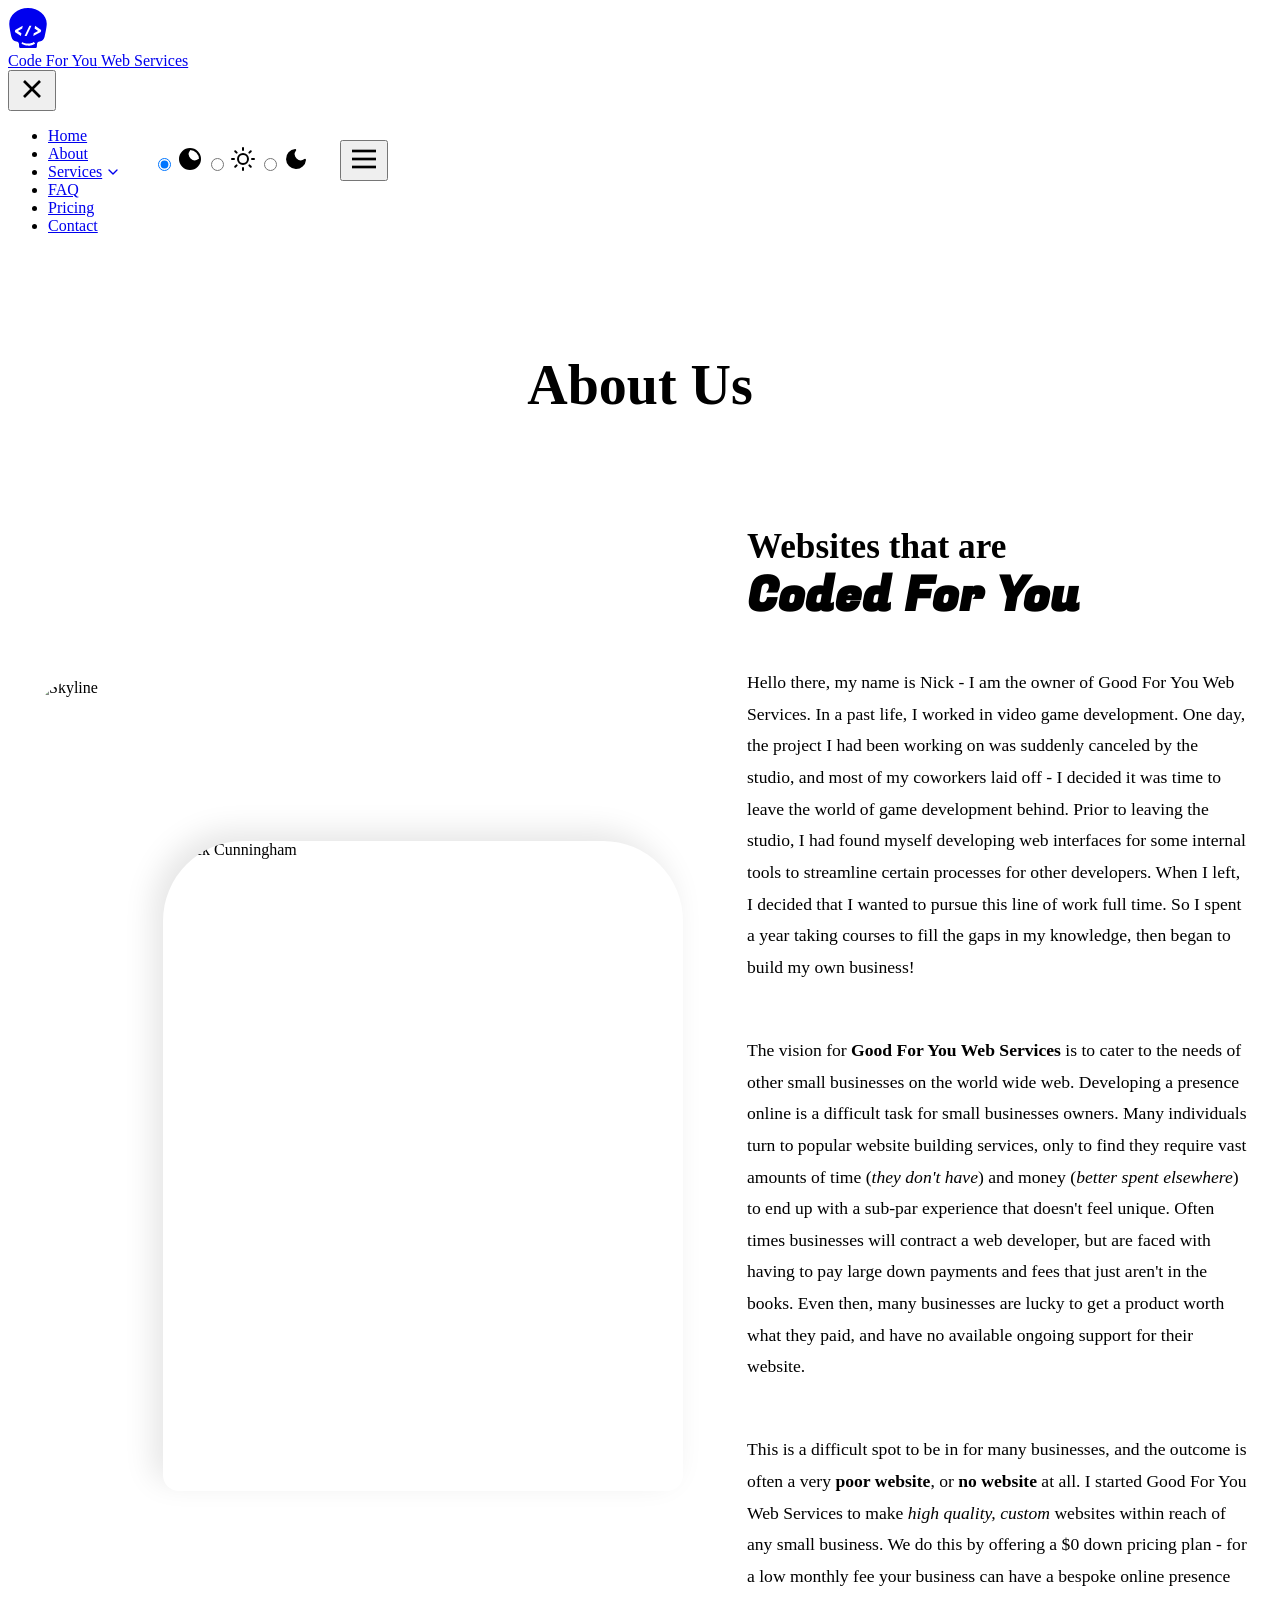
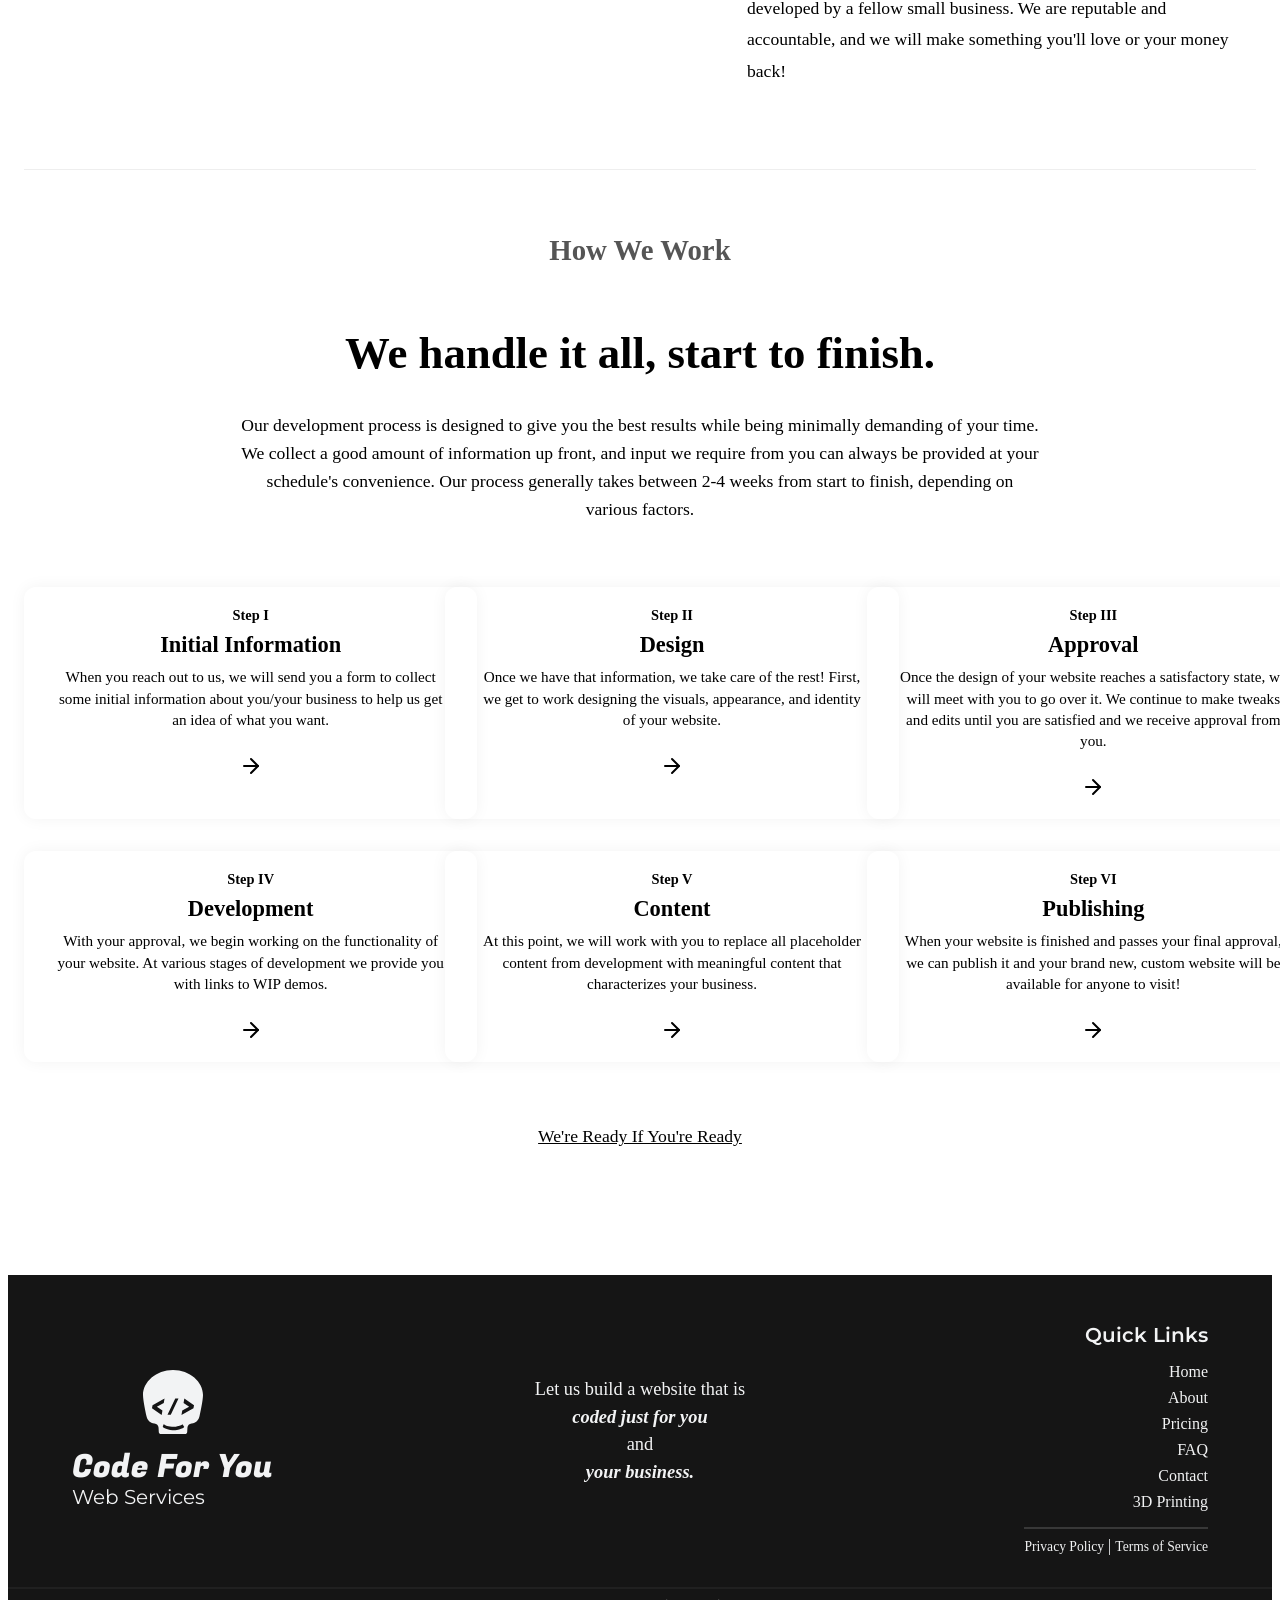
==== public/about/index.html @ 21419205 "fixed carousel" ====
<!doctype html><html lang=en-us><head><meta charset=UTF-8><meta name=viewport content="width=device-width,initial-scale=1"><title>Who we are</title><link href="https://fonts.googleapis.com/css2?family=Fugaz+One&family=Montserrat:wght@400;700&family=Noto+Sans:wght@400;700&display=swap" rel=stylesheet><link rel=stylesheet href=/Code4you/css/style.css><script>const storedThemeMode=localStorage.getItem("theme-mode")||"auto";if(document.documentElement.setAttribute("data-theme-mode",storedThemeMode),storedThemeMode==="auto"){const e=window.matchMedia("(prefers-color-scheme: dark)").matches;document.documentElement.setAttribute("data-theme",e?"dark":"light")}else document.documentElement.setAttribute("data-theme",storedThemeMode)</script></head><body><header id=site-header><div class="container header-inner"><a href=/Code4you/ class=logo><div class=logo-icon><svg width="40" height="40" viewBox="0 0 960 1024" style="fill-rule:evenodd;clip-rule:evenodd"><path d="M480 0c269.652.0 480 190.715 480 4e2-1.113 87.192-40.791 272.72-55.032 337-15.234 68.765-57.024 111.215-128.407 120-39.051 4.086-60.291 27.163-65.223 64l-4.077 70c-1.019 24-15.962 33-39.745 33H292.484c-23.783.0-38.726-9-39.745-33l-4.077-70c-4.932-36.837-26.172-59.914-65.223-64-71.383-8.785-113.173-51.235-128.407-120-14.241-64.28-53.919-249.808-55.032-337 0-209.285 210.348-4e2 480-4e2zm327.48 613.579 9-51.5-155-105-12.5 70 89 61-110 60-12.5 70 192-104.5zm-363.23 102.75L568 457.079h-52l-124 259.25h52.25zm-145.73 1.75 12.5-70-89-60 110.5-61 12-70-192 105-9 51.5 155 104.5zm109.107 183.18c-14.961-3.743-29.362-8.684-43.205-14.823-13.806-5.926-22.698-10.188-26.676-12.787-4.192-2.561-7.417-4.632-9.676-6.214l-12.282 46.387 10.166 7.118c15.913 10.395 42.338 21.136 79.275 32.224 17.646 5.249 39.12 8.502 64.423 9.761 25.341 1.472 50.067.082 74.178-4.169 24.112-4.252 46.014-10.424 65.708-18.517 19.732-7.879 32.447-13.751 38.146-17.616 5.736-3.652 10.054-6.613 12.954-8.885l-28.648-46.43-3.766 2.974c-5.837 4.329-16.544 9.737-32.121 16.224-7.342 3.275-16.769 6.587-28.279 9.937-11.259 3.525-25.743 6.849-43.453 9.972-17.497 3.085-37.579 3.986-60.246 2.702-22.667-1.283-41.5-3.903-56.498-7.858z" fill="currentColor"/></svg></div><div class=logo-text-wrapper><span class=logo-text-main>Code For You</span>
<span class=logo-text-sub>Web Services</span></div></a><nav style=display:flex;align-items:center;gap:2rem><div class=nav-drawer id=nav-drawer><button class=close-menu id=close-menu-btn aria-label="Close Menu">
<svg width="32" height="32" viewBox="0 0 24 24" fill="none" stroke="currentColor" stroke-width="2"><line x1="18" y1="6" x2="6" y2="18"/><line x1="6" y1="6" x2="18" y2="18"/></svg></button><ul class=nav-menu><li><a href=https://r41nm4k3r.github.io/Code4you/>Home</a></li><li><a href=https://r41nm4k3r.github.io/Code4you/about/>About</a></li><li style=position:relative class=dropdown-wrapper><a href=# style=display:flex;align-items:center;gap:.2rem>Services <svg width="16" height="16" viewBox="0 0 24 24" fill="none" stroke="currentColor" stroke-width="2" stroke-linecap="round" stroke-linejoin="round"><polyline points="6 9 12 15 18 9"/></svg></a><ul class=dropdown-menu style="display:none;position:absolute;top:100%;left:0;background:var(--bg-white);border-radius:8px;padding:1rem;box-shadow:0 4px 12px rgba(0,0,0,.1);flex-direction:column;gap:1rem;min-width:150px;z-index:100"><li><a href=https://r41nm4k3r.github.io/Code4you/#services style=font-weight:400;font-size:1rem>Web Design</a></li><li><a href=https://r41nm4k3r.github.io/Code4you/printing/ style=font-weight:400;font-size:1rem>3D Printing</a></li></ul></li><li><a href=https://r41nm4k3r.github.io/Code4you/faq/>FAQ</a></li><li><a href=https://r41nm4k3r.github.io/Code4you/pricing/>Pricing</a></li><li><a href=https://r41nm4k3r.github.io/Code4you/contact/>Contact</a></li></ul></div><div class=theme-toggle-group id=theme-toggle-group><label class=theme-radio title="Automatic Theme"><input type=radio name=theme value=auto>
<svg width="24" height="24" viewBox="0 0 24 24" fill="none" stroke="currentColor" stroke-width="2" stroke-linecap="round" stroke-linejoin="round"><path d="M21 12.79A9 9 0 1111.21 3 7 7 0 0021 12.79z" fill="currentColor"/><circle cx="12" cy="12" r="10"/></svg>
</label><label class=theme-radio title="Light Theme"><input type=radio name=theme value=light>
<svg width="24" height="24" viewBox="0 0 24 24" fill="none" stroke="currentColor" stroke-width="2" stroke-linecap="round" stroke-linejoin="round"><circle cx="12" cy="12" r="5"/><line x1="12" y1="1" x2="12" y2="3"/><line x1="12" y1="21" x2="12" y2="23"/><line x1="4.22" y1="4.22" x2="5.64" y2="5.64"/><line x1="18.36" y1="18.36" x2="19.78" y2="19.78"/><line x1="1" y1="12" x2="3" y2="12"/><line x1="21" y1="12" x2="23" y2="12"/><line x1="4.22" y1="19.78" x2="5.64" y2="18.36"/><line x1="18.36" y1="5.64" x2="19.78" y2="4.22"/></svg>
</label><label class=theme-radio title="Dark Theme"><input type=radio name=theme value=dark>
<svg width="24" height="24" viewBox="0 0 24 24" fill="none" stroke="currentColor" stroke-width="2" stroke-linecap="round" stroke-linejoin="round"><path d="M21 12.79A9 9 0 1111.21 3 7 7 0 0021 12.79z" fill="currentColor"/></svg></label></div><button class=menu-toggle id=mobile-menu-btn aria-label="Toggle Menu">
<svg width="32" height="32" viewBox="0 0 24 24" fill="none" stroke="currentColor" stroke-width="2"><line x1="3" y1="12" x2="21" y2="12"/><line x1="3" y1="6" x2="21" y2="6"/><line x1="3" y1="18" x2="21" y2="18"/></svg></button></nav></div></header><script>document.addEventListener("DOMContentLoaded",()=>{const t=document.getElementById("site-header"),s=document.querySelectorAll('input[name="theme"]'),o=localStorage.getItem("theme-mode")||"auto";s.forEach(e=>{e.value===o&&(e.checked=!0),e.addEventListener("change",e=>{const t=e.target.value;if(localStorage.setItem("theme-mode",t),document.documentElement.setAttribute("data-theme-mode",t),t==="auto"){const e=window.matchMedia("(prefers-color-scheme: dark)").matches;document.documentElement.setAttribute("data-theme",e?"dark":"light")}else document.documentElement.setAttribute("data-theme",t)})});const n=()=>{window.scrollY>20?t.classList.add("scrolled"):t.classList.remove("scrolled")};window.addEventListener("scroll",n,{passive:!0}),n();const i=document.getElementById("mobile-menu-btn"),a=document.getElementById("close-menu-btn"),e=document.getElementById("nav-drawer");i.addEventListener("click",()=>{e.classList.add("open")}),a.addEventListener("click",()=>{e.classList.remove("open")});const r=e.querySelectorAll("a");r.forEach(t=>{t.addEventListener("click",()=>{e.classList.remove("open")})})})</script><main><div class="about-page container" style="padding:4rem 1rem;max-width:1400px"><h1 style=text-align:center;font-size:3.5rem;margin-bottom:3rem>About Us</h1><div class=about-hero-grid style=display:flex;flex-direction:row;gap:4rem;align-items:center;justify-content:center;margin-bottom:4rem><div class=hero-images-wrapper style=position:relative;width:100%;flex:1;max-width:650px;aspect-ratio:.8><img src=https://goodforyou.services/images/pages/about/background.webp alt=Skyline class=image-background style=position:absolute;top:0;left:0;width:80%;height:80%;object-fit:cover;border-radius:3rem>
<img src=https://goodforyou.services/images/profiles/ncunningham.webp alt="Nick Cunningham" class=image-profile style="position:absolute;bottom:0;right:0;width:80%;height:80%;object-fit:cover;border-radius:5rem 5rem 1rem 1rem;box-shadow:-10px -10px 30px rgba(0,0,0,.1)"></div><div class=about-content style=flex:1;text-align:left;max-width:500px;padding-top:2rem><h2 style=font-size:2.2rem;margin-bottom:1.5rem;line-height:1.2>Websites that are<br><span style="font-family:fugaz one,cursive;color:var(--text-dark);font-size:3rem">Coded For You</span></h2><div style=font-size:1.1rem;line-height:1.8;color:var(--text-dark);display:flex;flex-direction:column;gap:1rem><p>Hello there, my name is Nick - I am the owner of Good For You Web Services. In a past life, I worked in video game development. One day, the project I had been working on was suddenly canceled by the studio, and most of my coworkers laid off - I decided it was time to leave the world of game development behind. Prior to leaving the studio, I had found myself developing web interfaces for some internal tools to streamline certain processes for other developers. When I left, I decided that I wanted to pursue this line of work full time. So I spent a year taking courses to fill the gaps in my knowledge, then began to build my own business!</p><p>The vision for <strong>Good For You Web Services</strong> is to cater to the needs of other small businesses on the world wide web. Developing a presence online is a difficult task for small businesses owners. Many individuals turn to popular website building services, only to find they require vast amounts of time (<em>they don't have</em>) and money (<em>better spent elsewhere</em>) to end up with a sub-par experience that doesn't feel unique. Often times businesses will contract a web developer, but are faced with having to pay large down payments and fees that just aren't in the books. Even then, many businesses are lucky to get a product worth what they paid, and have no available ongoing support for their website.</p><p>This is a difficult spot to be in for many businesses, and the outcome is often a very <strong>poor website</strong>, or <strong>no website</strong> at all. I started Good For You Web Services to make <em>high quality, custom</em> websites within reach of any small business. We do this by offering a $0 down pricing plan - for a low monthly fee your business can have a bespoke online presence developed by a fellow small business. We are reputable and accountable, and we will make something you'll love or your money back!</p></div></div></div><hr style="border:none;border-top:1px solid #eee;margin:4rem 0"><section class=process-section style=text-align:center;margin-bottom:4rem><h3 style=font-size:1.8rem;color:#555;margin-bottom:.5rem>How We Work</h3><h4 style=font-size:2.8rem;color:var(--primary-color);margin-bottom:2rem>We handle it all, start to finish.</h4><p style="font-size:1.1rem;max-width:800px;margin:0 auto 4rem;line-height:1.6;color:var(--text-dark)">Our development process is designed to give you the best results while being minimally demanding of your time. We collect a good amount of information up front, and input we require from you can always be provided at your schedule's convenience. Our process generally takes between 2-4 weeks from start to finish, depending on various factors.</p><div class=process-steps style="display:grid;grid-template-columns:repeat(3,1fr);gap:2rem;width:100%;max-width:100%;margin:0 auto;text-align:center"><div class=process-step><span class=step-label>Step I</span><h5 class=step-title>Initial Information</h5><p class=step-desc>When you reach out to us, we will send you a form to collect some initial information about you/your business to help us get an idea of what you want.</p><svg class="step-arrow" width="24" height="24" viewBox="0 0 24 24" fill="none" stroke="currentColor" stroke-width="2" stroke-linecap="round" stroke-linejoin="round"><line x1="5" y1="12" x2="19" y2="12"/><polyline points="12 5 19 12 12 19"/></svg></div><div class=process-step><span class=step-label>Step II</span><h5 class=step-title>Design</h5><p class=step-desc>Once we have that information, we take care of the rest! First, we get to work designing the visuals, appearance, and identity of your website.</p><svg class="step-arrow" width="24" height="24" viewBox="0 0 24 24" fill="none" stroke="currentColor" stroke-width="2" stroke-linecap="round" stroke-linejoin="round"><line x1="5" y1="12" x2="19" y2="12"/><polyline points="12 5 19 12 12 19"/></svg></div><div class=process-step><span class=step-label>Step III</span><h5 class=step-title>Approval</h5><p class=step-desc>Once the design of your website reaches a satisfactory state, we will meet with you to go over it. We continue to make tweaks and edits until you are satisfied and we receive approval from you.</p><svg class="step-arrow" width="24" height="24" viewBox="0 0 24 24" fill="none" stroke="currentColor" stroke-width="2" stroke-linecap="round" stroke-linejoin="round"><line x1="5" y1="12" x2="19" y2="12"/><polyline points="12 5 19 12 12 19"/></svg></div><div class=process-step><span class=step-label>Step IV</span><h5 class=step-title>Development</h5><p class=step-desc>With your approval, we begin working on the functionality of your website. At various stages of development we provide you with links to WIP demos.</p><svg class="step-arrow" width="24" height="24" viewBox="0 0 24 24" fill="none" stroke="currentColor" stroke-width="2" stroke-linecap="round" stroke-linejoin="round"><line x1="5" y1="12" x2="19" y2="12"/><polyline points="12 5 19 12 12 19"/></svg></div><div class=process-step><span class=step-label>Step V</span><h5 class=step-title>Content</h5><p class=step-desc>At this point, we will work with you to replace all placeholder content from development with meaningful content that characterizes your business.</p><svg class="step-arrow" width="24" height="24" viewBox="0 0 24 24" fill="none" stroke="currentColor" stroke-width="2" stroke-linecap="round" stroke-linejoin="round"><line x1="5" y1="12" x2="19" y2="12"/><polyline points="12 5 19 12 12 19"/></svg></div><div class=process-step><span class=step-label>Step VI</span><h5 class=step-title>Publishing</h5><p class=step-desc>When your website is finished and passes your final approval, we can publish it and your brand new, custom website will be available for anyone to visit!</p><svg class="step-arrow" width="24" height="24" viewBox="0 0 24 24" fill="none" stroke="currentColor" stroke-width="2" stroke-linecap="round" stroke-linejoin="round"><line x1="5" y1="12" x2="19" y2="12"/><polyline points="12 5 19 12 12 19"/></svg></div></div><div style=margin-top:4rem><a href=/contact/ class=cta-button style=background-color:var(--primary-color);color:var(--dark-accent);display:inline-block;font-size:1.1rem>We're Ready If You're Ready</a></div></section></div><style>.process-step{position:relative;background-color:var(--bg-white);padding:1.25rem 2rem;border-radius:.75rem;box-shadow:0 0 1rem rgba(0,0,0,5%);display:flex;flex-direction:column;align-items:center;gap:.5rem;overflow:hidden;z-index:1;color:var(--text-dark);transition:color .15s ease-in-out;cursor:default;width:100%}.step-label{font-weight:800;color:var(--primary-color);font-size:.9rem;transition:color .15s ease-in-out}.step-title{font-size:1.4rem;margin:0;font-weight:700}.step-desc{font-size:.95rem;line-height:1.4;margin:0}.step-arrow{color:var(--primary-color);margin-top:1rem;transition:color .15s ease-in-out}.process-step::after{content:"";position:absolute;top:0;left:0;z-index:-1;height:100%;width:0%;background-color:var(--primary-color);transition:width .15s ease-in-out}.process-step:hover::after{width:100%}.process-step:hover{color:#fff}.process-step:hover .step-label,.process-step:hover .step-arrow{color:#fff}</style></main><footer class=site-footer><div class=footer-content><div class=footer-hero><a href=https://r41nm4k3r.github.io/Code4you/ class=footer-logo><div class=footer-logo-image><svg width="64" height="64" viewBox="0 0 960 1024" style="fill-rule:evenodd;clip-rule:evenodd"><path d="M480 0c269.652.0 480 190.715 480 4e2-1.113 87.192-40.791 272.72-55.032 337-15.234 68.765-57.024 111.215-128.407 120-39.051 4.086-60.291 27.163-65.223 64l-4.077 70c-1.019 24-15.962 33-39.745 33H292.484c-23.783.0-38.726-9-39.745-33l-4.077-70c-4.932-36.837-26.172-59.914-65.223-64-71.383-8.785-113.173-51.235-128.407-120-14.241-64.28-53.919-249.808-55.032-337 0-209.285 210.348-4e2 480-4e2zm327.48 613.579 9-51.5-155-105-12.5 70 89 61-110 60-12.5 70 192-104.5zm-363.23 102.75L568 457.079h-52l-124 259.25h52.25zm-145.73 1.75 12.5-70-89-60 110.5-61 12-70-192 105-9 51.5 155 104.5zm109.107 183.18c-14.961-3.743-29.362-8.684-43.205-14.823-13.806-5.926-22.698-10.188-26.676-12.787-4.192-2.561-7.417-4.632-9.676-6.214l-12.282 46.387 10.166 7.118c15.913 10.395 42.338 21.136 79.275 32.224 17.646 5.249 39.12 8.502 64.423 9.761 25.341 1.472 50.067.082 74.178-4.169 24.112-4.252 46.014-10.424 65.708-18.517 19.732-7.879 32.447-13.751 38.146-17.616 5.736-3.652 10.054-6.613 12.954-8.885l-28.648-46.43-3.766 2.974c-5.837 4.329-16.544 9.737-32.121 16.224-7.342 3.275-16.769 6.587-28.279 9.937-11.259 3.525-25.743 6.849-43.453 9.972-17.497 3.085-37.579 3.986-60.246 2.702-22.667-1.283-41.5-3.903-56.498-7.858z" fill="currentColor"/></svg></div><div class=footer-logo-text><span class=footer-logo-heading>Code For You</span>
<span class=footer-logo-subheading>Web Services</span></div></a></div><div class=footer-quote><p>Let us build a website that is<br><strong><em>coded just for you</em></strong><br>and<br><strong><em>your business.</em></strong></p></div><div class=footer-links><div class=footer-quick-links><h2>Quick Links</h2><ul><li><a href=https://r41nm4k3r.github.io/Code4you/>Home</a></li><li><a href=https://r41nm4k3r.github.io/Code4you/about/>About</a></li><li><a href=https://r41nm4k3r.github.io/Code4you/pricing/>Pricing</a></li><li><a href=https://r41nm4k3r.github.io/Code4you/faq/>FAQ</a></li><li><a href=https://r41nm4k3r.github.io/Code4you/contact/>Contact</a></li><li><a href=https://r41nm4k3r.github.io/Code4you/printing/>3D Printing</a></li></ul></div><div class=footer-legal-links><hr><ul><li><a href=/privacy/>Privacy Policy</a></li><li><a href=/terms/>Terms of Service</a></li></ul></div></div></div><div class=footer-copyright><span class=footer-copyright-text>&copy; 2026 Code For You Web Services. All rights reserved.</span></div></footer><style>.site-footer{width:100%;background-color:#151515;color:#f2f3f4;padding:0}.footer-content{max-width:1440px;display:block;padding:1rem}@media(min-width:1024px){.footer-content{display:grid;grid-template-columns:repeat(3,1fr);margin:0 4rem;padding:0;max-width:none}}@media(min-width:1440px){.footer-content{margin:0 auto;max-width:1440px}}.footer-hero{padding:2rem 0;text-align:center}@media(min-width:1024px){.footer-hero{text-align:left}}.footer-logo{display:inline-block;width:fit-content;text-align:center;text-decoration:none;color:#f2f3f4}@media(min-width:1024px){.footer-logo{display:flex;flex-direction:column;justify-content:center;height:100%;text-align:left}}.footer-logo-image{display:inline-block;height:64px;width:64px;max-height:64px;margin:1rem auto;color:#f2f3f4}.footer-logo-text{display:block}.footer-logo-heading{display:block;font-family:fugaz one,cursive;font-size:2rem;color:#f2f3f4;line-height:1.1}.footer-logo-subheading{display:block;font-family:montserrat,sans-serif;font-size:1.25rem;color:#f2f3f4;font-weight:400}.footer-quote{text-align:center;font-size:1.15rem;font-weight:300;line-height:1.5;padding:1rem 0}@media(min-width:1024px){.footer-quote{display:flex;flex-direction:column;justify-content:center;align-items:center;margin:2rem;padding-top:1rem}}.footer-quote strong{font-weight:600}.footer-links{padding:2rem 0;text-align:center}@media(min-width:1024px){.footer-links{display:flex;flex-direction:column;justify-content:center;align-items:flex-end;text-align:right}}.footer-quick-links h2{font-family:montserrat,sans-serif;font-weight:600;font-size:1.25rem;margin:1rem 0;color:#f2f3f4}.footer-quick-links ul{display:inline-block;list-style:none;margin:0;padding:0}.footer-quick-links ul li{margin-bottom:.5rem}.footer-quick-links ul a{text-decoration:none;color:#f2f3f4;transition:color .2s ease}.footer-quick-links ul a:hover{color:var(--primary-color)}.footer-legal-links{width:fit-content;margin:0 auto}@media(min-width:1024px){.footer-legal-links{margin:0}}.footer-legal-links hr{margin-bottom:.5rem;border:.0625rem solid #383838}.footer-legal-links ul{display:inline-block;list-style:none;margin:0;padding:0}.footer-legal-links ul li{display:inline}.footer-legal-links ul li:not(:first-child)::before{content:" | "}.footer-legal-links ul a{text-decoration:none;color:#f2f3f4;font-size:.85rem}.footer-legal-links ul a:hover{color:var(--primary-color)}.footer-copyright{text-align:center;font-family:montserrat,sans-serif;font-size:.75rem;font-weight:600;border-top:.125rem solid #202020}.footer-copyright-text{display:inline-block;line-height:2rem;vertical-align:middle}</style></body></html>
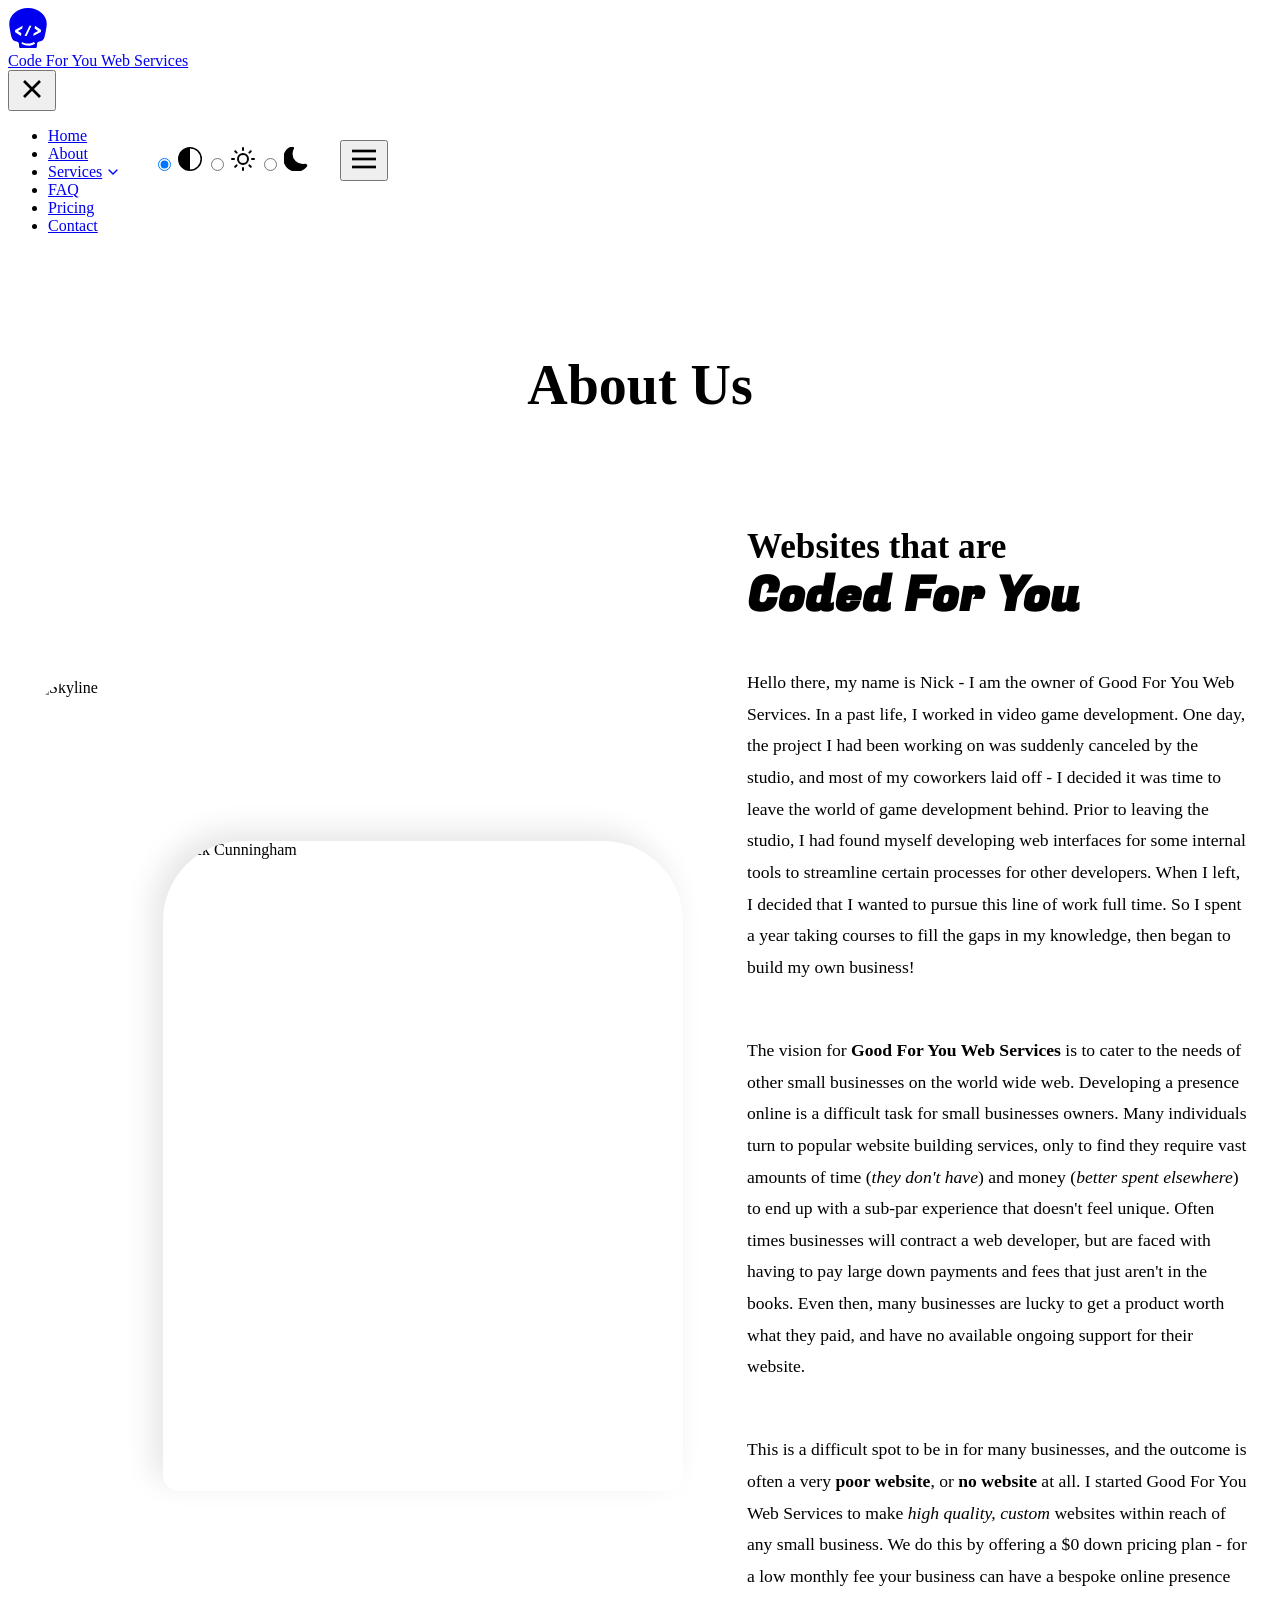
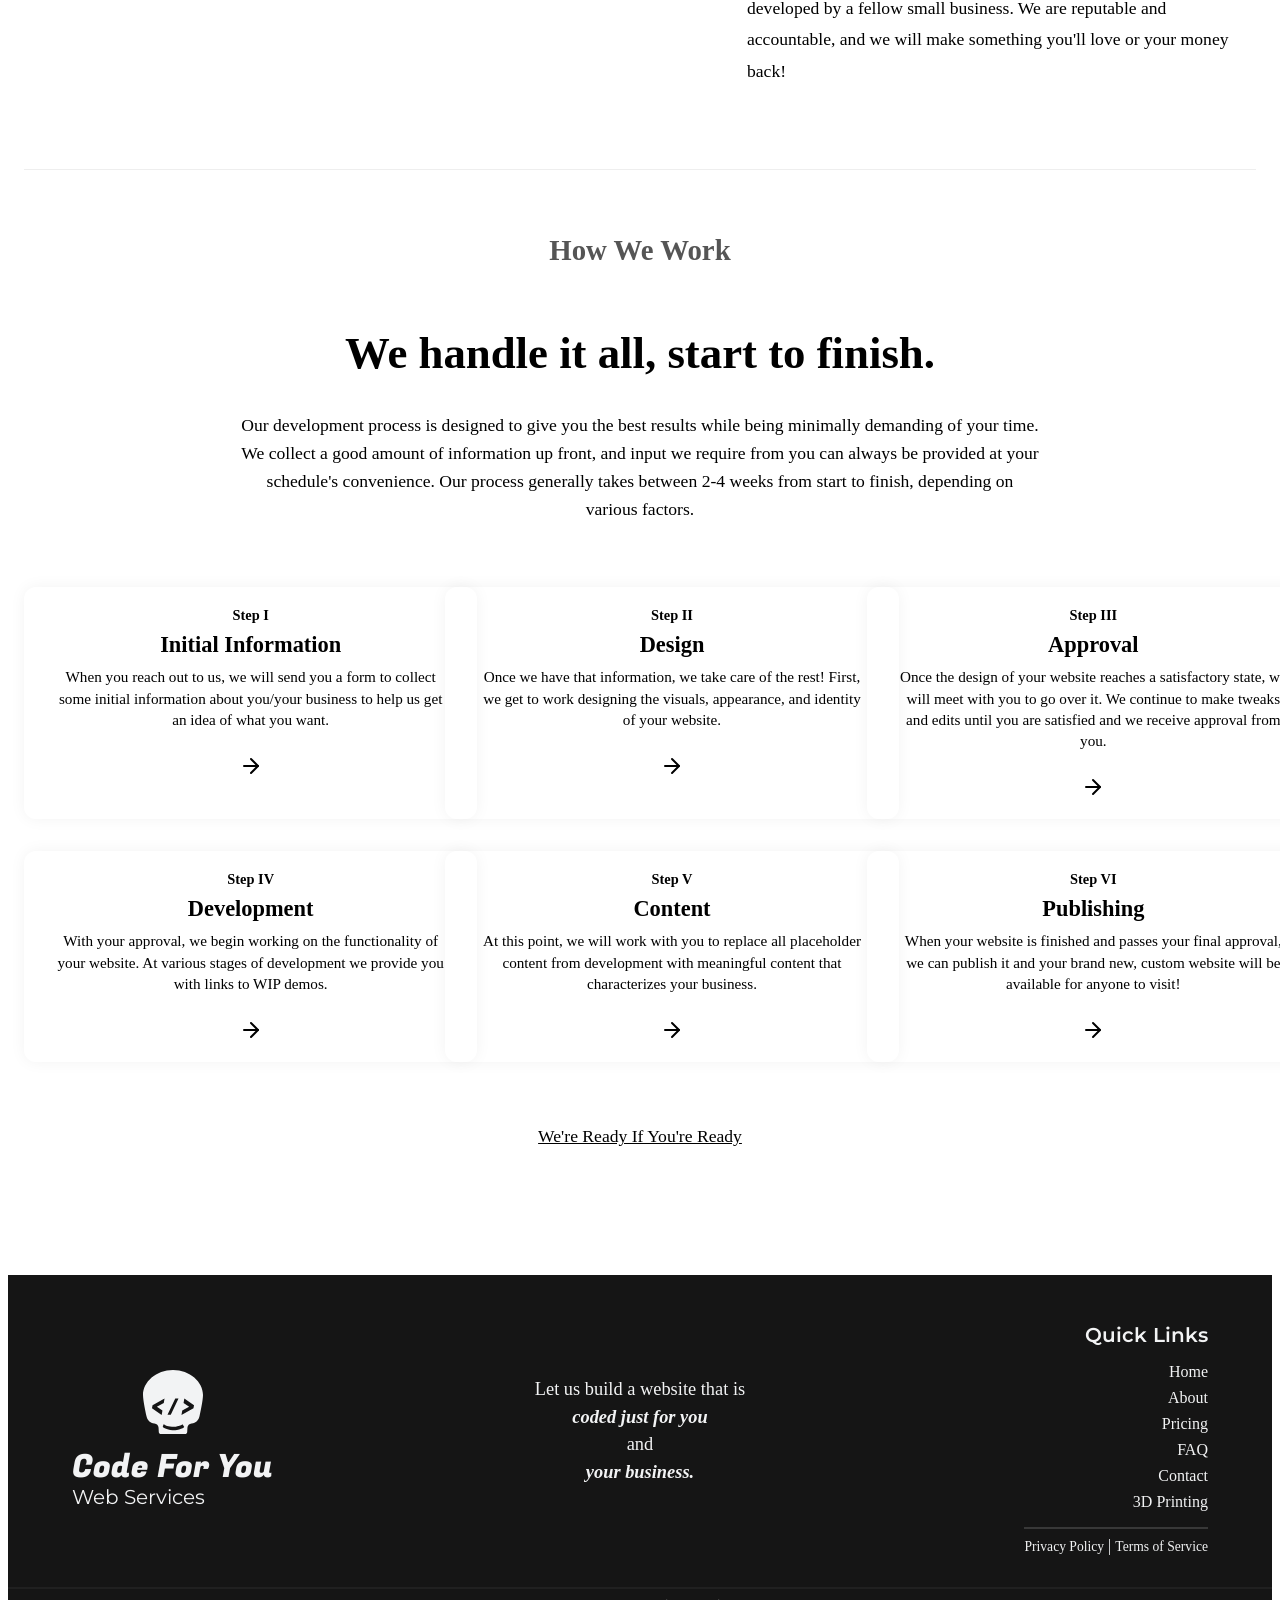
==== commit fa90cb1a: "fixed dark theme  toggle icons on header" ====
--- a/public/about/index.html
+++ b/public/about/index.html
@@ -1,11 +1,555 @@
-<!doctype html><html lang=en-us><head><meta charset=UTF-8><meta name=viewport content="width=device-width,initial-scale=1"><title>Who we are</title><link href="https://fonts.googleapis.com/css2?family=Fugaz+One&family=Montserrat:wght@400;700&family=Noto+Sans:wght@400;700&display=swap" rel=stylesheet><link rel=stylesheet href=/Code4you/css/style.css><script>const storedThemeMode=localStorage.getItem("theme-mode")||"auto";if(document.documentElement.setAttribute("data-theme-mode",storedThemeMode),storedThemeMode==="auto"){const e=window.matchMedia("(prefers-color-scheme: dark)").matches;document.documentElement.setAttribute("data-theme",e?"dark":"light")}else document.documentElement.setAttribute("data-theme",storedThemeMode)</script></head><body><header id=site-header><div class="container header-inner"><a href=/Code4you/ class=logo><div class=logo-icon><svg width="40" height="40" viewBox="0 0 960 1024" style="fill-rule:evenodd;clip-rule:evenodd"><path d="M480 0c269.652.0 480 190.715 480 4e2-1.113 87.192-40.791 272.72-55.032 337-15.234 68.765-57.024 111.215-128.407 120-39.051 4.086-60.291 27.163-65.223 64l-4.077 70c-1.019 24-15.962 33-39.745 33H292.484c-23.783.0-38.726-9-39.745-33l-4.077-70c-4.932-36.837-26.172-59.914-65.223-64-71.383-8.785-113.173-51.235-128.407-120-14.241-64.28-53.919-249.808-55.032-337 0-209.285 210.348-4e2 480-4e2zm327.48 613.579 9-51.5-155-105-12.5 70 89 61-110 60-12.5 70 192-104.5zm-363.23 102.75L568 457.079h-52l-124 259.25h52.25zm-145.73 1.75 12.5-70-89-60 110.5-61 12-70-192 105-9 51.5 155 104.5zm109.107 183.18c-14.961-3.743-29.362-8.684-43.205-14.823-13.806-5.926-22.698-10.188-26.676-12.787-4.192-2.561-7.417-4.632-9.676-6.214l-12.282 46.387 10.166 7.118c15.913 10.395 42.338 21.136 79.275 32.224 17.646 5.249 39.12 8.502 64.423 9.761 25.341 1.472 50.067.082 74.178-4.169 24.112-4.252 46.014-10.424 65.708-18.517 19.732-7.879 32.447-13.751 38.146-17.616 5.736-3.652 10.054-6.613 12.954-8.885l-28.648-46.43-3.766 2.974c-5.837 4.329-16.544 9.737-32.121 16.224-7.342 3.275-16.769 6.587-28.279 9.937-11.259 3.525-25.743 6.849-43.453 9.972-17.497 3.085-37.579 3.986-60.246 2.702-22.667-1.283-41.5-3.903-56.498-7.858z" fill="currentColor"/></svg></div><div class=logo-text-wrapper><span class=logo-text-main>Code For You</span>
-<span class=logo-text-sub>Web Services</span></div></a><nav style=display:flex;align-items:center;gap:2rem><div class=nav-drawer id=nav-drawer><button class=close-menu id=close-menu-btn aria-label="Close Menu">
-<svg width="32" height="32" viewBox="0 0 24 24" fill="none" stroke="currentColor" stroke-width="2"><line x1="18" y1="6" x2="6" y2="18"/><line x1="6" y1="6" x2="18" y2="18"/></svg></button><ul class=nav-menu><li><a href=https://r41nm4k3r.github.io/Code4you/>Home</a></li><li><a href=https://r41nm4k3r.github.io/Code4you/about/>About</a></li><li style=position:relative class=dropdown-wrapper><a href=# style=display:flex;align-items:center;gap:.2rem>Services <svg width="16" height="16" viewBox="0 0 24 24" fill="none" stroke="currentColor" stroke-width="2" stroke-linecap="round" stroke-linejoin="round"><polyline points="6 9 12 15 18 9"/></svg></a><ul class=dropdown-menu style="display:none;position:absolute;top:100%;left:0;background:var(--bg-white);border-radius:8px;padding:1rem;box-shadow:0 4px 12px rgba(0,0,0,.1);flex-direction:column;gap:1rem;min-width:150px;z-index:100"><li><a href=https://r41nm4k3r.github.io/Code4you/#services style=font-weight:400;font-size:1rem>Web Design</a></li><li><a href=https://r41nm4k3r.github.io/Code4you/printing/ style=font-weight:400;font-size:1rem>3D Printing</a></li></ul></li><li><a href=https://r41nm4k3r.github.io/Code4you/faq/>FAQ</a></li><li><a href=https://r41nm4k3r.github.io/Code4you/pricing/>Pricing</a></li><li><a href=https://r41nm4k3r.github.io/Code4you/contact/>Contact</a></li></ul></div><div class=theme-toggle-group id=theme-toggle-group><label class=theme-radio title="Automatic Theme"><input type=radio name=theme value=auto>
-<svg width="24" height="24" viewBox="0 0 24 24" fill="none" stroke="currentColor" stroke-width="2" stroke-linecap="round" stroke-linejoin="round"><path d="M21 12.79A9 9 0 1111.21 3 7 7 0 0021 12.79z" fill="currentColor"/><circle cx="12" cy="12" r="10"/></svg>
-</label><label class=theme-radio title="Light Theme"><input type=radio name=theme value=light>
-<svg width="24" height="24" viewBox="0 0 24 24" fill="none" stroke="currentColor" stroke-width="2" stroke-linecap="round" stroke-linejoin="round"><circle cx="12" cy="12" r="5"/><line x1="12" y1="1" x2="12" y2="3"/><line x1="12" y1="21" x2="12" y2="23"/><line x1="4.22" y1="4.22" x2="5.64" y2="5.64"/><line x1="18.36" y1="18.36" x2="19.78" y2="19.78"/><line x1="1" y1="12" x2="3" y2="12"/><line x1="21" y1="12" x2="23" y2="12"/><line x1="4.22" y1="19.78" x2="5.64" y2="18.36"/><line x1="18.36" y1="5.64" x2="19.78" y2="4.22"/></svg>
-</label><label class=theme-radio title="Dark Theme"><input type=radio name=theme value=dark>
-<svg width="24" height="24" viewBox="0 0 24 24" fill="none" stroke="currentColor" stroke-width="2" stroke-linecap="round" stroke-linejoin="round"><path d="M21 12.79A9 9 0 1111.21 3 7 7 0 0021 12.79z" fill="currentColor"/></svg></label></div><button class=menu-toggle id=mobile-menu-btn aria-label="Toggle Menu">
-<svg width="32" height="32" viewBox="0 0 24 24" fill="none" stroke="currentColor" stroke-width="2"><line x1="3" y1="12" x2="21" y2="12"/><line x1="3" y1="6" x2="21" y2="6"/><line x1="3" y1="18" x2="21" y2="18"/></svg></button></nav></div></header><script>document.addEventListener("DOMContentLoaded",()=>{const t=document.getElementById("site-header"),s=document.querySelectorAll('input[name="theme"]'),o=localStorage.getItem("theme-mode")||"auto";s.forEach(e=>{e.value===o&&(e.checked=!0),e.addEventListener("change",e=>{const t=e.target.value;if(localStorage.setItem("theme-mode",t),document.documentElement.setAttribute("data-theme-mode",t),t==="auto"){const e=window.matchMedia("(prefers-color-scheme: dark)").matches;document.documentElement.setAttribute("data-theme",e?"dark":"light")}else document.documentElement.setAttribute("data-theme",t)})});const n=()=>{window.scrollY>20?t.classList.add("scrolled"):t.classList.remove("scrolled")};window.addEventListener("scroll",n,{passive:!0}),n();const i=document.getElementById("mobile-menu-btn"),a=document.getElementById("close-menu-btn"),e=document.getElementById("nav-drawer");i.addEventListener("click",()=>{e.classList.add("open")}),a.addEventListener("click",()=>{e.classList.remove("open")});const r=e.querySelectorAll("a");r.forEach(t=>{t.addEventListener("click",()=>{e.classList.remove("open")})})})</script><main><div class="about-page container" style="padding:4rem 1rem;max-width:1400px"><h1 style=text-align:center;font-size:3.5rem;margin-bottom:3rem>About Us</h1><div class=about-hero-grid style=display:flex;flex-direction:row;gap:4rem;align-items:center;justify-content:center;margin-bottom:4rem><div class=hero-images-wrapper style=position:relative;width:100%;flex:1;max-width:650px;aspect-ratio:.8><img src=https://goodforyou.services/images/pages/about/background.webp alt=Skyline class=image-background style=position:absolute;top:0;left:0;width:80%;height:80%;object-fit:cover;border-radius:3rem>
-<img src=https://goodforyou.services/images/profiles/ncunningham.webp alt="Nick Cunningham" class=image-profile style="position:absolute;bottom:0;right:0;width:80%;height:80%;object-fit:cover;border-radius:5rem 5rem 1rem 1rem;box-shadow:-10px -10px 30px rgba(0,0,0,.1)"></div><div class=about-content style=flex:1;text-align:left;max-width:500px;padding-top:2rem><h2 style=font-size:2.2rem;margin-bottom:1.5rem;line-height:1.2>Websites that are<br><span style="font-family:fugaz one,cursive;color:var(--text-dark);font-size:3rem">Coded For You</span></h2><div style=font-size:1.1rem;line-height:1.8;color:var(--text-dark);display:flex;flex-direction:column;gap:1rem><p>Hello there, my name is Nick - I am the owner of Good For You Web Services. In a past life, I worked in video game development. One day, the project I had been working on was suddenly canceled by the studio, and most of my coworkers laid off - I decided it was time to leave the world of game development behind. Prior to leaving the studio, I had found myself developing web interfaces for some internal tools to streamline certain processes for other developers. When I left, I decided that I wanted to pursue this line of work full time. So I spent a year taking courses to fill the gaps in my knowledge, then began to build my own business!</p><p>The vision for <strong>Good For You Web Services</strong> is to cater to the needs of other small businesses on the world wide web. Developing a presence online is a difficult task for small businesses owners. Many individuals turn to popular website building services, only to find they require vast amounts of time (<em>they don't have</em>) and money (<em>better spent elsewhere</em>) to end up with a sub-par experience that doesn't feel unique. Often times businesses will contract a web developer, but are faced with having to pay large down payments and fees that just aren't in the books. Even then, many businesses are lucky to get a product worth what they paid, and have no available ongoing support for their website.</p><p>This is a difficult spot to be in for many businesses, and the outcome is often a very <strong>poor website</strong>, or <strong>no website</strong> at all. I started Good For You Web Services to make <em>high quality, custom</em> websites within reach of any small business. We do this by offering a $0 down pricing plan - for a low monthly fee your business can have a bespoke online presence developed by a fellow small business. We are reputable and accountable, and we will make something you'll love or your money back!</p></div></div></div><hr style="border:none;border-top:1px solid #eee;margin:4rem 0"><section class=process-section style=text-align:center;margin-bottom:4rem><h3 style=font-size:1.8rem;color:#555;margin-bottom:.5rem>How We Work</h3><h4 style=font-size:2.8rem;color:var(--primary-color);margin-bottom:2rem>We handle it all, start to finish.</h4><p style="font-size:1.1rem;max-width:800px;margin:0 auto 4rem;line-height:1.6;color:var(--text-dark)">Our development process is designed to give you the best results while being minimally demanding of your time. We collect a good amount of information up front, and input we require from you can always be provided at your schedule's convenience. Our process generally takes between 2-4 weeks from start to finish, depending on various factors.</p><div class=process-steps style="display:grid;grid-template-columns:repeat(3,1fr);gap:2rem;width:100%;max-width:100%;margin:0 auto;text-align:center"><div class=process-step><span class=step-label>Step I</span><h5 class=step-title>Initial Information</h5><p class=step-desc>When you reach out to us, we will send you a form to collect some initial information about you/your business to help us get an idea of what you want.</p><svg class="step-arrow" width="24" height="24" viewBox="0 0 24 24" fill="none" stroke="currentColor" stroke-width="2" stroke-linecap="round" stroke-linejoin="round"><line x1="5" y1="12" x2="19" y2="12"/><polyline points="12 5 19 12 12 19"/></svg></div><div class=process-step><span class=step-label>Step II</span><h5 class=step-title>Design</h5><p class=step-desc>Once we have that information, we take care of the rest! First, we get to work designing the visuals, appearance, and identity of your website.</p><svg class="step-arrow" width="24" height="24" viewBox="0 0 24 24" fill="none" stroke="currentColor" stroke-width="2" stroke-linecap="round" stroke-linejoin="round"><line x1="5" y1="12" x2="19" y2="12"/><polyline points="12 5 19 12 12 19"/></svg></div><div class=process-step><span class=step-label>Step III</span><h5 class=step-title>Approval</h5><p class=step-desc>Once the design of your website reaches a satisfactory state, we will meet with you to go over it. We continue to make tweaks and edits until you are satisfied and we receive approval from you.</p><svg class="step-arrow" width="24" height="24" viewBox="0 0 24 24" fill="none" stroke="currentColor" stroke-width="2" stroke-linecap="round" stroke-linejoin="round"><line x1="5" y1="12" x2="19" y2="12"/><polyline points="12 5 19 12 12 19"/></svg></div><div class=process-step><span class=step-label>Step IV</span><h5 class=step-title>Development</h5><p class=step-desc>With your approval, we begin working on the functionality of your website. At various stages of development we provide you with links to WIP demos.</p><svg class="step-arrow" width="24" height="24" viewBox="0 0 24 24" fill="none" stroke="currentColor" stroke-width="2" stroke-linecap="round" stroke-linejoin="round"><line x1="5" y1="12" x2="19" y2="12"/><polyline points="12 5 19 12 12 19"/></svg></div><div class=process-step><span class=step-label>Step V</span><h5 class=step-title>Content</h5><p class=step-desc>At this point, we will work with you to replace all placeholder content from development with meaningful content that characterizes your business.</p><svg class="step-arrow" width="24" height="24" viewBox="0 0 24 24" fill="none" stroke="currentColor" stroke-width="2" stroke-linecap="round" stroke-linejoin="round"><line x1="5" y1="12" x2="19" y2="12"/><polyline points="12 5 19 12 12 19"/></svg></div><div class=process-step><span class=step-label>Step VI</span><h5 class=step-title>Publishing</h5><p class=step-desc>When your website is finished and passes your final approval, we can publish it and your brand new, custom website will be available for anyone to visit!</p><svg class="step-arrow" width="24" height="24" viewBox="0 0 24 24" fill="none" stroke="currentColor" stroke-width="2" stroke-linecap="round" stroke-linejoin="round"><line x1="5" y1="12" x2="19" y2="12"/><polyline points="12 5 19 12 12 19"/></svg></div></div><div style=margin-top:4rem><a href=/contact/ class=cta-button style=background-color:var(--primary-color);color:var(--dark-accent);display:inline-block;font-size:1.1rem>We're Ready If You're Ready</a></div></section></div><style>.process-step{position:relative;background-color:var(--bg-white);padding:1.25rem 2rem;border-radius:.75rem;box-shadow:0 0 1rem rgba(0,0,0,5%);display:flex;flex-direction:column;align-items:center;gap:.5rem;overflow:hidden;z-index:1;color:var(--text-dark);transition:color .15s ease-in-out;cursor:default;width:100%}.step-label{font-weight:800;color:var(--primary-color);font-size:.9rem;transition:color .15s ease-in-out}.step-title{font-size:1.4rem;margin:0;font-weight:700}.step-desc{font-size:.95rem;line-height:1.4;margin:0}.step-arrow{color:var(--primary-color);margin-top:1rem;transition:color .15s ease-in-out}.process-step::after{content:"";position:absolute;top:0;left:0;z-index:-1;height:100%;width:0%;background-color:var(--primary-color);transition:width .15s ease-in-out}.process-step:hover::after{width:100%}.process-step:hover{color:#fff}.process-step:hover .step-label,.process-step:hover .step-arrow{color:#fff}</style></main><footer class=site-footer><div class=footer-content><div class=footer-hero><a href=https://r41nm4k3r.github.io/Code4you/ class=footer-logo><div class=footer-logo-image><svg width="64" height="64" viewBox="0 0 960 1024" style="fill-rule:evenodd;clip-rule:evenodd"><path d="M480 0c269.652.0 480 190.715 480 4e2-1.113 87.192-40.791 272.72-55.032 337-15.234 68.765-57.024 111.215-128.407 120-39.051 4.086-60.291 27.163-65.223 64l-4.077 70c-1.019 24-15.962 33-39.745 33H292.484c-23.783.0-38.726-9-39.745-33l-4.077-70c-4.932-36.837-26.172-59.914-65.223-64-71.383-8.785-113.173-51.235-128.407-120-14.241-64.28-53.919-249.808-55.032-337 0-209.285 210.348-4e2 480-4e2zm327.48 613.579 9-51.5-155-105-12.5 70 89 61-110 60-12.5 70 192-104.5zm-363.23 102.75L568 457.079h-52l-124 259.25h52.25zm-145.73 1.75 12.5-70-89-60 110.5-61 12-70-192 105-9 51.5 155 104.5zm109.107 183.18c-14.961-3.743-29.362-8.684-43.205-14.823-13.806-5.926-22.698-10.188-26.676-12.787-4.192-2.561-7.417-4.632-9.676-6.214l-12.282 46.387 10.166 7.118c15.913 10.395 42.338 21.136 79.275 32.224 17.646 5.249 39.12 8.502 64.423 9.761 25.341 1.472 50.067.082 74.178-4.169 24.112-4.252 46.014-10.424 65.708-18.517 19.732-7.879 32.447-13.751 38.146-17.616 5.736-3.652 10.054-6.613 12.954-8.885l-28.648-46.43-3.766 2.974c-5.837 4.329-16.544 9.737-32.121 16.224-7.342 3.275-16.769 6.587-28.279 9.937-11.259 3.525-25.743 6.849-43.453 9.972-17.497 3.085-37.579 3.986-60.246 2.702-22.667-1.283-41.5-3.903-56.498-7.858z" fill="currentColor"/></svg></div><div class=footer-logo-text><span class=footer-logo-heading>Code For You</span>
-<span class=footer-logo-subheading>Web Services</span></div></a></div><div class=footer-quote><p>Let us build a website that is<br><strong><em>coded just for you</em></strong><br>and<br><strong><em>your business.</em></strong></p></div><div class=footer-links><div class=footer-quick-links><h2>Quick Links</h2><ul><li><a href=https://r41nm4k3r.github.io/Code4you/>Home</a></li><li><a href=https://r41nm4k3r.github.io/Code4you/about/>About</a></li><li><a href=https://r41nm4k3r.github.io/Code4you/pricing/>Pricing</a></li><li><a href=https://r41nm4k3r.github.io/Code4you/faq/>FAQ</a></li><li><a href=https://r41nm4k3r.github.io/Code4you/contact/>Contact</a></li><li><a href=https://r41nm4k3r.github.io/Code4you/printing/>3D Printing</a></li></ul></div><div class=footer-legal-links><hr><ul><li><a href=/privacy/>Privacy Policy</a></li><li><a href=/terms/>Terms of Service</a></li></ul></div></div></div><div class=footer-copyright><span class=footer-copyright-text>&copy; 2026 Code For You Web Services. All rights reserved.</span></div></footer><style>.site-footer{width:100%;background-color:#151515;color:#f2f3f4;padding:0}.footer-content{max-width:1440px;display:block;padding:1rem}@media(min-width:1024px){.footer-content{display:grid;grid-template-columns:repeat(3,1fr);margin:0 4rem;padding:0;max-width:none}}@media(min-width:1440px){.footer-content{margin:0 auto;max-width:1440px}}.footer-hero{padding:2rem 0;text-align:center}@media(min-width:1024px){.footer-hero{text-align:left}}.footer-logo{display:inline-block;width:fit-content;text-align:center;text-decoration:none;color:#f2f3f4}@media(min-width:1024px){.footer-logo{display:flex;flex-direction:column;justify-content:center;height:100%;text-align:left}}.footer-logo-image{display:inline-block;height:64px;width:64px;max-height:64px;margin:1rem auto;color:#f2f3f4}.footer-logo-text{display:block}.footer-logo-heading{display:block;font-family:fugaz one,cursive;font-size:2rem;color:#f2f3f4;line-height:1.1}.footer-logo-subheading{display:block;font-family:montserrat,sans-serif;font-size:1.25rem;color:#f2f3f4;font-weight:400}.footer-quote{text-align:center;font-size:1.15rem;font-weight:300;line-height:1.5;padding:1rem 0}@media(min-width:1024px){.footer-quote{display:flex;flex-direction:column;justify-content:center;align-items:center;margin:2rem;padding-top:1rem}}.footer-quote strong{font-weight:600}.footer-links{padding:2rem 0;text-align:center}@media(min-width:1024px){.footer-links{display:flex;flex-direction:column;justify-content:center;align-items:flex-end;text-align:right}}.footer-quick-links h2{font-family:montserrat,sans-serif;font-weight:600;font-size:1.25rem;margin:1rem 0;color:#f2f3f4}.footer-quick-links ul{display:inline-block;list-style:none;margin:0;padding:0}.footer-quick-links ul li{margin-bottom:.5rem}.footer-quick-links ul a{text-decoration:none;color:#f2f3f4;transition:color .2s ease}.footer-quick-links ul a:hover{color:var(--primary-color)}.footer-legal-links{width:fit-content;margin:0 auto}@media(min-width:1024px){.footer-legal-links{margin:0}}.footer-legal-links hr{margin-bottom:.5rem;border:.0625rem solid #383838}.footer-legal-links ul{display:inline-block;list-style:none;margin:0;padding:0}.footer-legal-links ul li{display:inline}.footer-legal-links ul li:not(:first-child)::before{content:" | "}.footer-legal-links ul a{text-decoration:none;color:#f2f3f4;font-size:.85rem}.footer-legal-links ul a:hover{color:var(--primary-color)}.footer-copyright{text-align:center;font-family:montserrat,sans-serif;font-size:.75rem;font-weight:600;border-top:.125rem solid #202020}.footer-copyright-text{display:inline-block;line-height:2rem;vertical-align:middle}</style></body></html>+<!DOCTYPE html>
+<html lang="en-us">
+<head><script src="/Code4you/livereload.js?mindelay=10&amp;v=2&amp;port=1313&amp;path=Code4you/livereload" data-no-instant defer></script>
+    <meta charset="UTF-8">
+    <meta name="viewport" content="width=device-width, initial-scale=1.0">
+    <title>Who we are</title>
+    <link href="https://fonts.googleapis.com/css2?family=Fugaz+One&family=Montserrat:wght@400;700&family=Noto+Sans:wght@400;700&display=swap" rel="stylesheet">
+    <link rel="stylesheet" href="/Code4you/css/style.css">
+    <script>
+        const storedThemeMode = localStorage.getItem('theme-mode') || 'auto';
+        document.documentElement.setAttribute('data-theme-mode', storedThemeMode);
+        
+        if (storedThemeMode === 'auto') {
+            const prefersDark = window.matchMedia('(prefers-color-scheme: dark)').matches;
+            document.documentElement.setAttribute('data-theme', prefersDark ? 'dark' : 'light');
+        } else {
+            document.documentElement.setAttribute('data-theme', storedThemeMode);
+        }
+    </script>
+</head>
+<body>
+    <header id="site-header">
+    <div class="container header-inner">
+        <a href="/Code4you/" class="logo">
+            <div class="logo-icon">
+                <svg width="40" height="40" viewBox="0 0 960 1024" xmlns="http://www.w3.org/2000/svg" style="fill-rule:evenodd;clip-rule:evenodd;">
+                  <path d="M480,-0c269.652,-0 480,190.715 480,400c-1.113,87.192 -40.791,272.72 -55.032,337c-15.234,68.765 -57.024,111.215 -128.407,120c-39.051,4.086 -60.291,27.163 -65.223,64l-4.077,70c-1.019,24 -15.962,33 -39.745,33l-375.032,-0c-23.783,-0 -38.726,-9 -39.745,-33l-4.077,-70c-4.932,-36.837 -26.172,-59.914 -65.223,-64c-71.383,-8.785 -113.173,-51.235 -128.407,-120c-14.241,-64.28 -53.919,-249.808 -55.032,-337c-0,-209.285 210.348,-400 480,-400Zm327.48,613.579l9,-51.5l-155,-105l-12.5,70l89,61l-110,60l-12.5,70l192,-104.5Zm-363.23,102.75l123.75,-259.25l-52,-0l-124,259.25l52.25,-0Zm-145.73,1.75l12.5,-70l-89,-60l110.5,-61l12,-70l-192,105l-9,51.5l155,104.5Zm109.107,183.18c-14.961,-3.743 -29.362,-8.684 -43.205,-14.823c-13.806,-5.926 -22.698,-10.188 -26.676,-12.787c-4.192,-2.561 -7.417,-4.632 -9.676,-6.214l-12.282,46.387l10.166,7.118c15.913,10.395 42.338,21.136 79.275,32.224c17.646,5.249 39.12,8.502 64.423,9.761c25.341,1.472 50.067,0.082 74.178,-4.169c24.112,-4.252 46.014,-10.424 65.708,-18.517c19.732,-7.879 32.447,-13.751 38.146,-17.616c5.736,-3.652 10.054,-6.613 12.954,-8.885l-28.648,-46.43l-3.766,2.974c-5.837,4.329 -16.544,9.737 -32.121,16.224c-7.342,3.275 -16.769,6.587 -28.279,9.937c-11.259,3.525 -25.743,6.849 -43.453,9.972c-17.497,3.085 -37.579,3.986 -60.246,2.702c-22.667,-1.283 -41.5,-3.903 -56.498,-7.858Z" fill="currentColor"/>
+                </svg>
+            </div>
+            <div class="logo-text-wrapper">
+                <span class="logo-text-main">Code For You</span>
+                <span class="logo-text-sub">Web Services</span>
+            </div>
+        </a>
+        <nav style="display: flex; align-items: center; gap: 2rem;">
+            <div class="nav-drawer" id="nav-drawer">
+                <button class="close-menu" id="close-menu-btn" aria-label="Close Menu">
+                    <svg width="32" height="32" viewBox="0 0 24 24" fill="none" stroke="currentColor" stroke-width="2"><line x1="18" y1="6" x2="6" y2="18"></line><line x1="6" y1="6" x2="18" y2="18"></line></svg>
+                </button>
+                <ul class="nav-menu">
+                    <li><a href="http://localhost:1313/Code4you/" class="">Home</a></li>
+                    <li><a href="http://localhost:1313/Code4you/about/" class="">About</a></li>
+                    <li style="position: relative;" class="dropdown-wrapper">
+                        <a href="#" class="" style="display: flex; align-items: center; gap: 0.2rem;">Services <svg width="16" height="16" viewBox="0 0 24 24" fill="none" stroke="currentColor" stroke-width="2" stroke-linecap="round" stroke-linejoin="round"><polyline points="6 9 12 15 18 9"></polyline></svg></a>
+                        <ul class="dropdown-menu" style="display: none; position: absolute; top: 100%; left: 0; background: var(--bg-white); border-radius: 8px; padding: 1rem; box-shadow: 0 4px 12px rgba(0,0,0,0.1); flex-direction: column; gap: 1rem; min-width: 150px; z-index: 100;">
+                            <li><a href="http://localhost:1313/Code4you/#services" style="font-weight: normal; font-size: 1rem;">Web Design</a></li>
+                            <li><a href="http://localhost:1313/Code4you/printing/" style="font-weight: normal; font-size: 1rem;" class="">3D Printing</a></li>
+                        </ul>
+                    </li>
+                    <li><a href="http://localhost:1313/Code4you/faq/" class="">FAQ</a></li>
+                    <li><a href="http://localhost:1313/Code4you/pricing/" class="">Pricing</a></li>
+                    <li><a href="http://localhost:1313/Code4you/contact/" class="">Contact</a></li>
+                </ul>
+            </div>
+            <div class="theme-toggle-group" id="theme-toggle-group">
+                <label class="theme-radio" title="Automatic Theme">
+                  <input type="radio" name="theme" value="auto">
+                  <svg class="bi bi-circle-half" xmlns="http://www.w3.org/2000/svg" width="24" height="24" fill="currentColor" viewBox="0 0 16 16">
+                    <path d="M8 15A7 7 0 1 0 8 1zm0 1A8 8 0 1 1 8 0a8 8 0 0 1 0 16"></path>
+                  </svg>
+                </label>
+                <label class="theme-radio" title="Light Theme">
+                  <input type="radio" name="theme" value="light">
+                  <svg width="24" height="24" viewBox="0 0 24 24" fill="none" stroke="currentColor" stroke-width="2" stroke-linecap="round" stroke-linejoin="round">
+                    <circle cx="12" cy="12" r="5"></circle>
+                    <line x1="12" y1="1" x2="12" y2="3"></line>
+                    <line x1="12" y1="21" x2="12" y2="23"></line>
+                    <line x1="4.22" y1="4.22" x2="5.64" y2="5.64"></line>
+                    <line x1="18.36" y1="18.36" x2="19.78" y2="19.78"></line>
+                    <line x1="1" y1="12" x2="3" y2="12"></line>
+                    <line x1="21" y1="12" x2="23" y2="12"></line>
+                    <line x1="4.22" y1="19.78" x2="5.64" y2="18.36"></line>
+                    <line x1="18.36" y1="5.64" x2="19.78" y2="4.22"></line>
+                  </svg>
+                </label>
+                <label class="theme-radio" title="Dark Theme">
+                  <input type="radio" name="theme" value="dark">
+                  <svg width="24" height="24" viewBox="0 0 16 16" fill="none" stroke="currentColor" stroke-width="1" stroke-linecap="round" stroke-linejoin="round">
+                    <path d="M6 .278a.77.77 0 0 1 .08.858 7.2 7.2 0 0 0-.878 3.46c0 4.021 3.278 7.277 7.318 7.277q.792-.001 1.533-.16a.79.79 0 0 1 .81.316.73.73 0 0 1-.031.893A8.35 8.35 0 0 1 8.344 16C3.734 16 0 12.286 0 7.71 0 4.266 2.114 1.312 5.124.06A.75.75 0 0 1 6 .278" fill="currentColor"></path>
+                  </svg>
+                </label>
+            </div>
+            <button class="menu-toggle" id="mobile-menu-btn" aria-label="Toggle Menu">
+                <svg width="32" height="32" viewBox="0 0 24 24" fill="none" stroke="currentColor" stroke-width="2"><line x1="3" y1="12" x2="21" y2="12"></line><line x1="3" y1="6" x2="21" y2="6"></line><line x1="3" y1="18" x2="21" y2="18"></line></svg>
+            </button>
+        </nav>
+    </div>
+</header>
+<script>
+    document.addEventListener('DOMContentLoaded', () => {
+        const header = document.getElementById('site-header');
+        
+        
+        const themeRadios = document.querySelectorAll('input[name="theme"]');
+        const currentStored = localStorage.getItem('theme-mode') || 'auto';
+        
+        themeRadios.forEach(radio => {
+            if (radio.value === currentStored) radio.checked = true;
+            
+            radio.addEventListener('change', (e) => {
+                const mode = e.target.value;
+                localStorage.setItem('theme-mode', mode);
+                document.documentElement.setAttribute('data-theme-mode', mode);
+                
+                if (mode === 'auto') {
+                    const prefersDark = window.matchMedia('(prefers-color-scheme: dark)').matches;
+                    document.documentElement.setAttribute('data-theme', prefersDark ? 'dark' : 'light');
+                } else {
+                    document.documentElement.setAttribute('data-theme', mode);
+                }
+            });
+        });
+        
+        
+        const handleScroll = () => {
+            if (window.scrollY > 20) {
+                header.classList.add('scrolled');
+            } else {
+                header.classList.remove('scrolled');
+            }
+        };
+        
+        window.addEventListener('scroll', handleScroll, { passive: true });
+        handleScroll();
+
+        
+        const menuBtn = document.getElementById('mobile-menu-btn');
+        const closeBtn = document.getElementById('close-menu-btn');
+        const drawer = document.getElementById('nav-drawer');
+
+        menuBtn.addEventListener('click', () => {
+            drawer.classList.add('open');
+        });
+
+        closeBtn.addEventListener('click', () => {
+            drawer.classList.remove('open');
+        });
+
+        const links = drawer.querySelectorAll('a');
+        links.forEach(link => {
+            link.addEventListener('click', () => {
+                drawer.classList.remove('open');
+            });
+        });
+    });
+</script>
+
+    <main>
+        
+<div class="about-page container" style="padding: 4rem 1rem; max-width: 1400px;">
+  
+  <h1 style="text-align: center; font-size: 3.5rem; margin-bottom: 3rem;">About Us</h1>
+
+  <div class="about-hero-grid" style="display: flex; flex-direction: row; gap: 4rem; align-items: center; justify-content: center; margin-bottom: 4rem;">
+    <div class="hero-images-wrapper" style="position: relative; width: 100%; flex: 1; max-width: 650px; aspect-ratio: 0.8;">
+      <img src="https://goodforyou.services/images/pages/about/background.webp" alt="Skyline" class="image-background" style="position: absolute; top: 0; left: 0; width: 80%; height: 80%; object-fit: cover; border-radius: 3rem;" />
+      <img src="https://goodforyou.services/images/profiles/ncunningham.webp" alt="Nick Cunningham" class="image-profile" style="position: absolute; bottom: 0; right: 0; width: 80%; height: 80%; object-fit: cover; border-radius: 5rem 5rem 1rem 1rem; box-shadow: -10px -10px 30px rgba(0,0,0,0.1);" />
+    </div>
+
+    <div class="about-content" style="flex: 1; text-align: left; max-width: 500px; padding-top: 2rem;">
+      <h2 style="font-size: 2.2rem; margin-bottom: 1.5rem; line-height: 1.2;">
+        Websites that are<br>
+        <span style="font-family: 'Fugaz One', cursive; color: var(--text-dark); font-size: 3rem;">Coded For You</span>
+      </h2>
+      
+      <div style="font-size: 1.1rem; line-height: 1.8; color: var(--text-dark); display: flex; flex-direction: column; gap: 1rem;">
+        <p>Hello there, my name is Nick - I am the owner of Good For You Web Services. In a past life, I worked in video game development. One day, the project I had been working on was suddenly canceled by the studio, and most of my coworkers laid off - I decided it was time to leave the world of game development behind. Prior to leaving the studio, I had found myself developing web interfaces for some internal tools to streamline certain processes for other developers. When I left, I decided that I wanted to pursue this line of work full time. So I spent a year taking courses to fill the gaps in my knowledge, then began to build my own business!</p>
+        <p>The vision for <strong>Good For You Web Services</strong> is to cater to the needs of other small businesses on the world wide web. Developing a presence online is a difficult task for small businesses owners. Many individuals turn to popular website building services, only to find they require vast amounts of time (<em>they don't have</em>) and money (<em>better spent elsewhere</em>) to end up with a sub-par experience that doesn't feel unique. Often times businesses will contract a web developer, but are faced with having to pay large down payments and fees that just aren't in the books. Even then, many businesses are lucky to get a product worth what they paid, and have no available ongoing support for their website.</p>
+        <p>This is a difficult spot to be in for many businesses, and the outcome is often a very <strong>poor website</strong>, or <strong>no website</strong> at all. I started Good For You Web Services to make <em>high quality, custom</em> websites within reach of any small business. We do this by offering a $0 down pricing plan - for a low monthly fee your business can have a bespoke online presence developed by a fellow small business. We are reputable and accountable, and we will make something you'll love or your money back!</p>
+      </div>
+    </div>
+  </div>
+
+  <hr style="border: none; border-top: 1px solid #eee; margin: 4rem 0;">
+
+  <section class="process-section" style="text-align: center; margin-bottom: 4rem;">
+    <h3 style="font-size: 1.8rem; color: #555; margin-bottom: 0.5rem;">How We Work</h3>
+    <h4 style="font-size: 2.8rem; color: var(--primary-color); margin-bottom: 2rem;">We handle it all, start to finish.</h4>
+    <p style="font-size: 1.1rem; max-width: 800px; margin: 0 auto 4rem auto; line-height: 1.6; color: var(--text-dark);">Our development process is designed to give you the best results while being minimally demanding of your time. We collect a good amount of information up front, and input we require from you can always be provided at your schedule's convenience. Our process generally takes between 2-4 weeks from start to finish, depending on various factors.</p>
+
+    <div class="process-steps" style="display: grid; grid-template-columns: repeat(3, 1fr); gap: 2rem; width: 100%; max-width: 100%; margin: 0 auto; text-align: center;">
+      
+      <div class="process-step">
+        <span class="step-label">Step I</span>
+        <h5 class="step-title">Initial Information</h5>
+        <p class="step-desc">When you reach out to us, we will send you a form to collect some initial information about you/your business to help us get an idea of what you want.</p>
+        <svg class="step-arrow" width="24" height="24" viewBox="0 0 24 24" fill="none" stroke="currentColor" stroke-width="2" stroke-linecap="round" stroke-linejoin="round"><line x1="5" y1="12" x2="19" y2="12"></line><polyline points="12 5 19 12 12 19"></polyline></svg>
+      </div>
+
+      <div class="process-step">
+        <span class="step-label">Step II</span>
+        <h5 class="step-title">Design</h5>
+        <p class="step-desc">Once we have that information, we take care of the rest! First, we get to work designing the visuals, appearance, and identity of your website.</p>
+        <svg class="step-arrow" width="24" height="24" viewBox="0 0 24 24" fill="none" stroke="currentColor" stroke-width="2" stroke-linecap="round" stroke-linejoin="round"><line x1="5" y1="12" x2="19" y2="12"></line><polyline points="12 5 19 12 12 19"></polyline></svg>
+      </div>
+
+      <div class="process-step">
+        <span class="step-label">Step III</span>
+        <h5 class="step-title">Approval</h5>
+        <p class="step-desc">Once the design of your website reaches a satisfactory state, we will meet with you to go over it. We continue to make tweaks and edits until you are satisfied and we receive approval from you.</p>
+        <svg class="step-arrow" width="24" height="24" viewBox="0 0 24 24" fill="none" stroke="currentColor" stroke-width="2" stroke-linecap="round" stroke-linejoin="round"><line x1="5" y1="12" x2="19" y2="12"></line><polyline points="12 5 19 12 12 19"></polyline></svg>
+      </div>
+
+      <div class="process-step">
+        <span class="step-label">Step IV</span>
+        <h5 class="step-title">Development</h5>
+        <p class="step-desc">With your approval, we begin working on the functionality of your website. At various stages of development we provide you with links to WIP demos.</p>
+        <svg class="step-arrow" width="24" height="24" viewBox="0 0 24 24" fill="none" stroke="currentColor" stroke-width="2" stroke-linecap="round" stroke-linejoin="round"><line x1="5" y1="12" x2="19" y2="12"></line><polyline points="12 5 19 12 12 19"></polyline></svg>
+      </div>
+
+      <div class="process-step">
+        <span class="step-label">Step V</span>
+        <h5 class="step-title">Content</h5>
+        <p class="step-desc">At this point, we will work with you to replace all placeholder content from development with meaningful content that characterizes your business.</p>
+        <svg class="step-arrow" width="24" height="24" viewBox="0 0 24 24" fill="none" stroke="currentColor" stroke-width="2" stroke-linecap="round" stroke-linejoin="round"><line x1="5" y1="12" x2="19" y2="12"></line><polyline points="12 5 19 12 12 19"></polyline></svg>
+      </div>
+
+      <div class="process-step">
+        <span class="step-label">Step VI</span>
+        <h5 class="step-title">Publishing</h5>
+        <p class="step-desc">When your website is finished and passes your final approval, we can publish it and your brand new, custom website will be available for anyone to visit!</p>
+        <svg class="step-arrow" width="24" height="24" viewBox="0 0 24 24" fill="none" stroke="currentColor" stroke-width="2" stroke-linecap="round" stroke-linejoin="round"><line x1="5" y1="12" x2="19" y2="12"></line><polyline points="12 5 19 12 12 19"></polyline></svg>
+      </div>
+
+    </div>
+
+    <div style="margin-top: 4rem;">
+      <a href="/contact/" class="cta-button" style="background-color: var(--primary-color); color: var(--dark-accent); display: inline-block; font-size: 1.1rem;">We're Ready If You're Ready</a>
+    </div>
+  </section>
+
+</div>
+
+<style>
+.process-step {
+  position: relative;
+  background-color: var(--bg-white);
+  padding: 1.25rem 2rem;
+  border-radius: 0.75rem;
+  box-shadow: 0 0 1rem rgba(0,0,0,0.05);
+  display: flex;
+  flex-direction: column;
+  align-items: center;
+  gap: 0.5rem;
+  overflow: hidden;
+  z-index: 1;
+  color: var(--text-dark);
+  transition: color 0.15s ease-in-out;
+  cursor: default;
+  width: 100%;
+}
+
+ 
+.step-label {
+  font-weight: 800;
+  color: var(--primary-color);
+  font-size: 0.9rem;
+  transition: color 0.15s ease-in-out;
+}
+.step-title {
+  font-size: 1.4rem;
+  margin: 0;
+  font-weight: bold;
+}
+.step-desc {
+  font-size: 0.95rem;
+  line-height: 1.4;
+  margin: 0;
+}
+.step-arrow {
+  color: var(--primary-color);
+  margin-top: 1rem;
+  transition: color 0.15s ease-in-out;
+}
+
+ 
+.process-step::after {
+  content: "";
+  position: absolute;
+  top: 0;
+  left: 0;
+  z-index: -1;
+  height: 100%;
+  width: 0%;
+  background-color: var(--primary-color);
+  transition: width 0.15s ease-in-out;
+}
+
+ 
+.process-step:hover::after {
+  width: 100%;
+}
+.process-step:hover {
+  color: #fff;  
+}
+.process-step:hover .step-label,
+.process-step:hover .step-arrow {
+  color: white;  
+}
+</style>
+
+    </main>
+    <footer class="site-footer">
+  <div class="footer-content">
+
+    <div class="footer-hero">
+      <a href="http://localhost:1313/Code4you/" class="footer-logo">
+        <div class="footer-logo-image">
+          <svg width="64" height="64" viewBox="0 0 960 1024" xmlns="http://www.w3.org/2000/svg" style="fill-rule:evenodd;clip-rule:evenodd;">
+            <path d="M480,-0c269.652,-0 480,190.715 480,400c-1.113,87.192 -40.791,272.72 -55.032,337c-15.234,68.765 -57.024,111.215 -128.407,120c-39.051,4.086 -60.291,27.163 -65.223,64l-4.077,70c-1.019,24 -15.962,33 -39.745,33l-375.032,-0c-23.783,-0 -38.726,-9 -39.745,-33l-4.077,-70c-4.932,-36.837 -26.172,-59.914 -65.223,-64c-71.383,-8.785 -113.173,-51.235 -128.407,-120c-14.241,-64.28 -53.919,-249.808 -55.032,-337c-0,-209.285 210.348,-400 480,-400Zm327.48,613.579l9,-51.5l-155,-105l-12.5,70l89,61l-110,60l-12.5,70l192,-104.5Zm-363.23,102.75l123.75,-259.25l-52,-0l-124,259.25l52.25,-0Zm-145.73,1.75l12.5,-70l-89,-60l110.5,-61l12,-70l-192,105l-9,51.5l155,104.5Zm109.107,183.18c-14.961,-3.743 -29.362,-8.684 -43.205,-14.823c-13.806,-5.926 -22.698,-10.188 -26.676,-12.787c-4.192,-2.561 -7.417,-4.632 -9.676,-6.214l-12.282,46.387l10.166,7.118c15.913,10.395 42.338,21.136 79.275,32.224c17.646,5.249 39.12,8.502 64.423,9.761c25.341,1.472 50.067,0.082 74.178,-4.169c24.112,-4.252 46.014,-10.424 65.708,-18.517c19.732,-7.879 32.447,-13.751 38.146,-17.616c5.736,-3.652 10.054,-6.613 12.954,-8.885l-28.648,-46.43l-3.766,2.974c-5.837,4.329 -16.544,9.737 -32.121,16.224c-7.342,3.275 -16.769,6.587 -28.279,9.937c-11.259,3.525 -25.743,6.849 -43.453,9.972c-17.497,3.085 -37.579,3.986 -60.246,2.702c-22.667,-1.283 -41.5,-3.903 -56.498,-7.858Z" fill="currentColor"/>
+          </svg>
+        </div>
+        <div class="footer-logo-text">
+          <span class="footer-logo-heading">Code For You</span>
+          <span class="footer-logo-subheading">Web Services</span>
+        </div>
+      </a>
+    </div>
+
+    <div class="footer-quote">
+      <p>Let us build a website that is<br><strong><em>coded just for you</em></strong><br>and<br><strong><em>your business.</em></strong></p>
+    </div>
+
+    <div class="footer-links">
+      <div class="footer-quick-links">
+        <h2>Quick Links</h2>
+        <ul>
+          <li><a href="http://localhost:1313/Code4you/">Home</a></li>
+          <li><a href="http://localhost:1313/Code4you/about/">About</a></li>
+          <li><a href="http://localhost:1313/Code4you/pricing/">Pricing</a></li>
+          <li><a href="http://localhost:1313/Code4you/faq/">FAQ</a></li>
+          <li><a href="http://localhost:1313/Code4you/contact/">Contact</a></li>
+          <li><a href="http://localhost:1313/Code4you/printing/">3D Printing</a></li>
+        </ul>
+      </div>
+      <div class="footer-legal-links">
+        <hr />
+        <ul>
+          <li><a href="/privacy/">Privacy Policy</a></li>
+          <li><a href="/terms/">Terms of Service</a></li>
+        </ul>
+      </div>
+    </div>
+
+  </div>
+  <div class="footer-copyright">
+    <span class="footer-copyright-text">&copy; 2026 Code For You Web Services. All rights reserved.</span>
+  </div>
+</footer>
+
+<style>
+ 
+.site-footer {
+  width: 100%;
+  background-color: rgb(21, 21, 21);
+  color: #f2f3f4;
+  padding: 0;
+}
+
+ 
+.footer-content {
+  max-width: 1440px;
+   
+  display: block;
+  padding: 1rem;
+}
+
+@media (min-width: 1024px) {
+  .footer-content {
+    display: grid;
+    grid-template-columns: repeat(3, 1fr);
+    margin: 0 4rem;
+    padding: 0;
+    max-width: none;
+  }
+}
+
+@media (min-width: 1440px) {
+  .footer-content {
+    margin: 0 auto;
+    max-width: 1440px;
+  }
+}
+
+ 
+.footer-hero {
+  padding: 2rem 0;
+  text-align: center;
+}
+
+@media (min-width: 1024px) {
+  .footer-hero { text-align: left; }
+}
+
+.footer-logo {
+  display: inline-block;
+  width: fit-content;
+  text-align: center;
+  text-decoration: none;
+  color: #f2f3f4;
+}
+
+@media (min-width: 1024px) {
+  .footer-logo {
+    display: flex;
+    flex-direction: column;
+    justify-content: center;
+    height: 100%;
+    text-align: left;
+  }
+}
+
+.footer-logo-image {
+  display: inline-block;
+  height: 64px;
+  width: 64px;
+  max-height: 64px;
+  margin: 1rem auto;
+  color: #f2f3f4;
+}
+
+.footer-logo-text {
+  display: block;
+}
+
+.footer-logo-heading {
+  display: block;
+  font-family: 'Fugaz One', cursive;
+  font-size: 2rem;
+  color: #f2f3f4;
+  line-height: 1.1;
+}
+
+.footer-logo-subheading {
+  display: block;
+  font-family: 'Montserrat', sans-serif;
+  font-size: 1.25rem;
+  color: #f2f3f4;
+  font-weight: 400;
+}
+
+ 
+.footer-quote {
+  text-align: center;
+  font-size: 1.15rem;
+  font-weight: 300;
+  line-height: 1.5;
+  padding: 1rem 0;
+}
+
+@media (min-width: 1024px) {
+  .footer-quote {
+    display: flex;
+    flex-direction: column;
+    justify-content: center;
+    align-items: center;
+    margin: 2rem;
+    padding-top: 1rem;
+  }
+}
+
+.footer-quote strong { font-weight: 600; }
+
+ 
+.footer-links {
+  padding: 2rem 0;
+  text-align: center;
+}
+
+@media (min-width: 1024px) {
+  .footer-links {
+    display: flex;
+    flex-direction: column;
+    justify-content: center;
+    align-items: flex-end;
+    text-align: right;
+  }
+}
+
+.footer-quick-links h2 {
+  font-family: 'Montserrat', sans-serif;
+  font-weight: 600;
+  font-size: 1.25rem;
+  margin: 1rem 0;
+  color: #f2f3f4;
+}
+
+.footer-quick-links ul {
+  display: inline-block;
+  list-style: none;
+  margin: 0;
+  padding: 0;
+}
+
+.footer-quick-links ul li { margin-bottom: 0.5rem; }
+
+.footer-quick-links ul a {
+  text-decoration: none;
+  color: #f2f3f4;
+  transition: color 0.2s ease;
+}
+
+.footer-quick-links ul a:hover { color: var(--primary-color); }
+
+ 
+.footer-legal-links {
+  width: fit-content;
+  margin: 0 auto;
+}
+
+@media (min-width: 1024px) {
+  .footer-legal-links { margin: 0; }
+}
+
+.footer-legal-links hr {
+  margin-bottom: 0.5rem;
+  border: 0.0625rem solid #383838;
+}
+
+.footer-legal-links ul {
+  display: inline-block;
+  list-style: none;
+  margin: 0;
+  padding: 0;
+}
+
+.footer-legal-links ul li { display: inline; }
+.footer-legal-links ul li:not(:first-child)::before { content: " | "; }
+
+.footer-legal-links ul a {
+  text-decoration: none;
+  color: #f2f3f4;
+  font-size: 0.85rem;
+}
+
+.footer-legal-links ul a:hover { color: var(--primary-color); }
+
+ 
+.footer-copyright {
+  text-align: center;
+  font-family: 'Montserrat', sans-serif;
+  font-size: 0.75rem;
+  font-weight: 600;
+  border-top: 0.125rem solid rgb(32, 32, 32);
+}
+
+.footer-copyright-text {
+  display: inline-block;
+  line-height: 2rem;
+  vertical-align: middle;
+}
+</style>
+
+</body>
+</html>
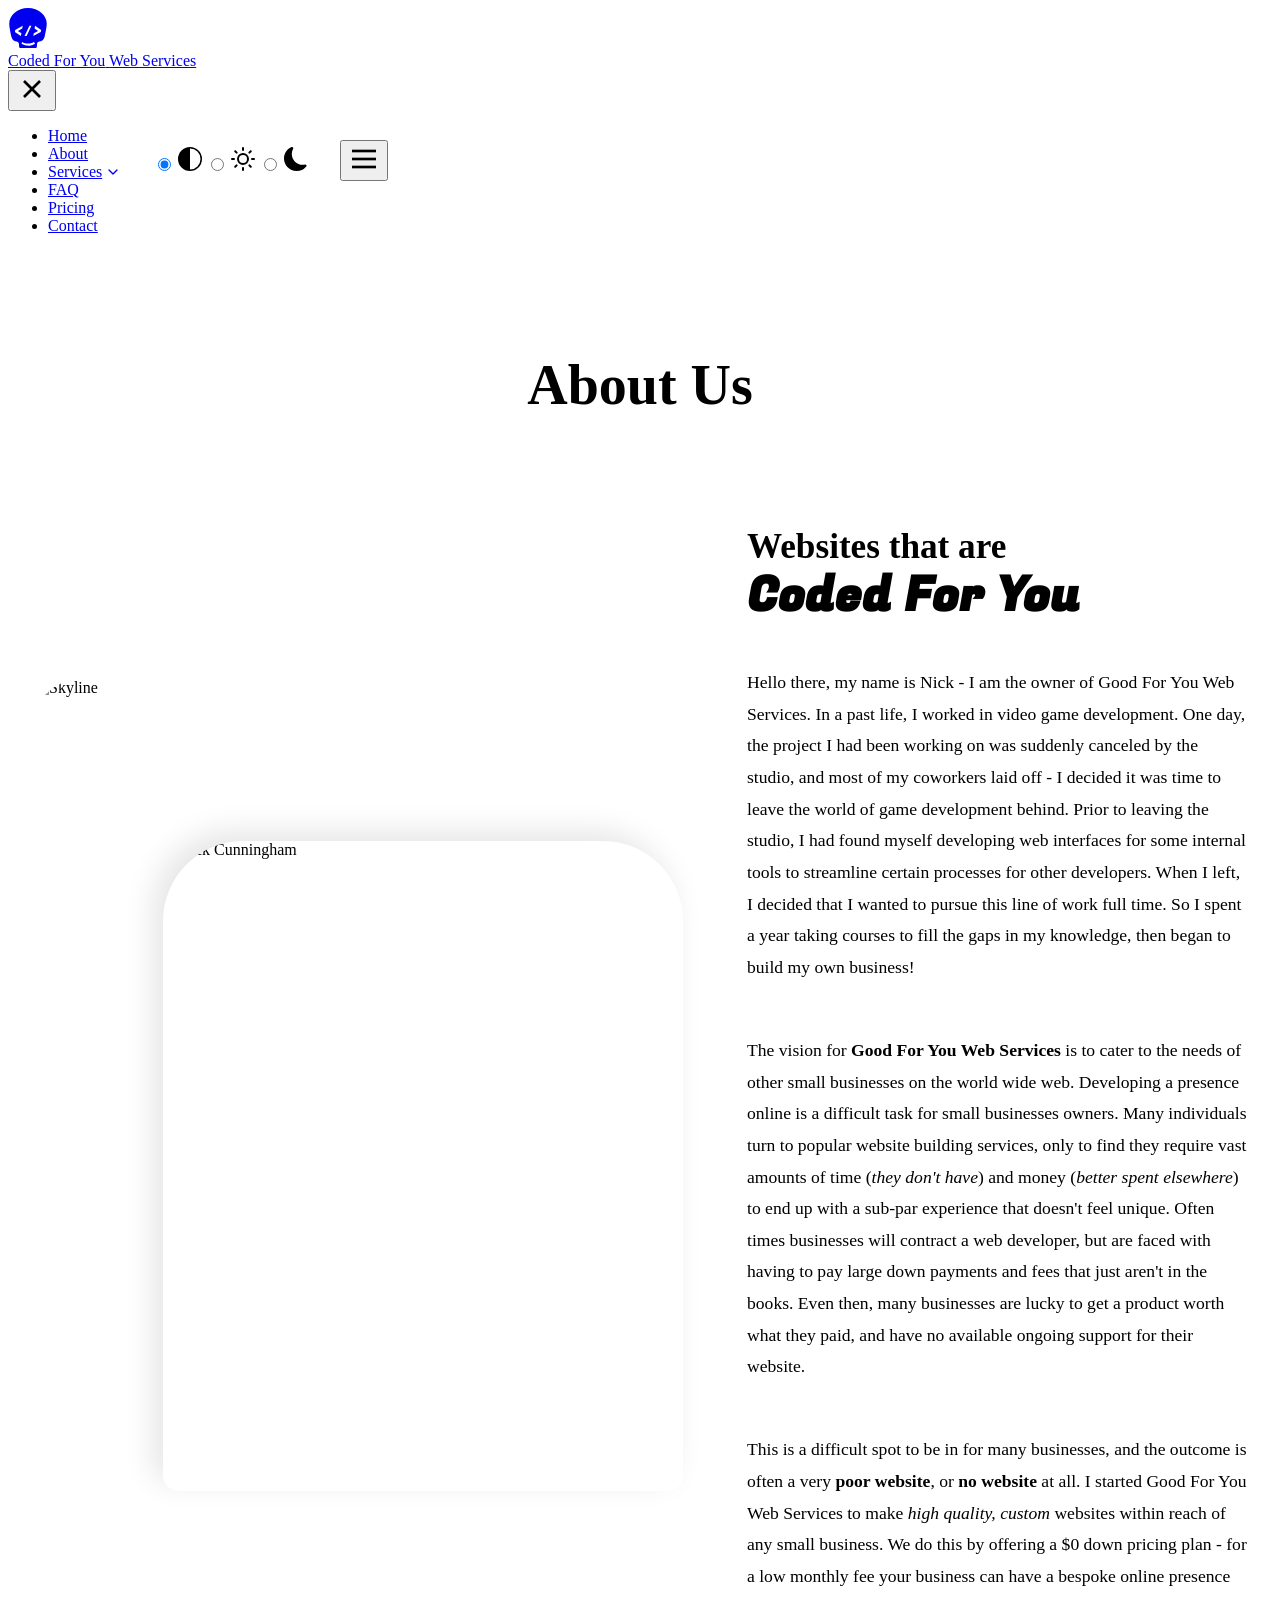
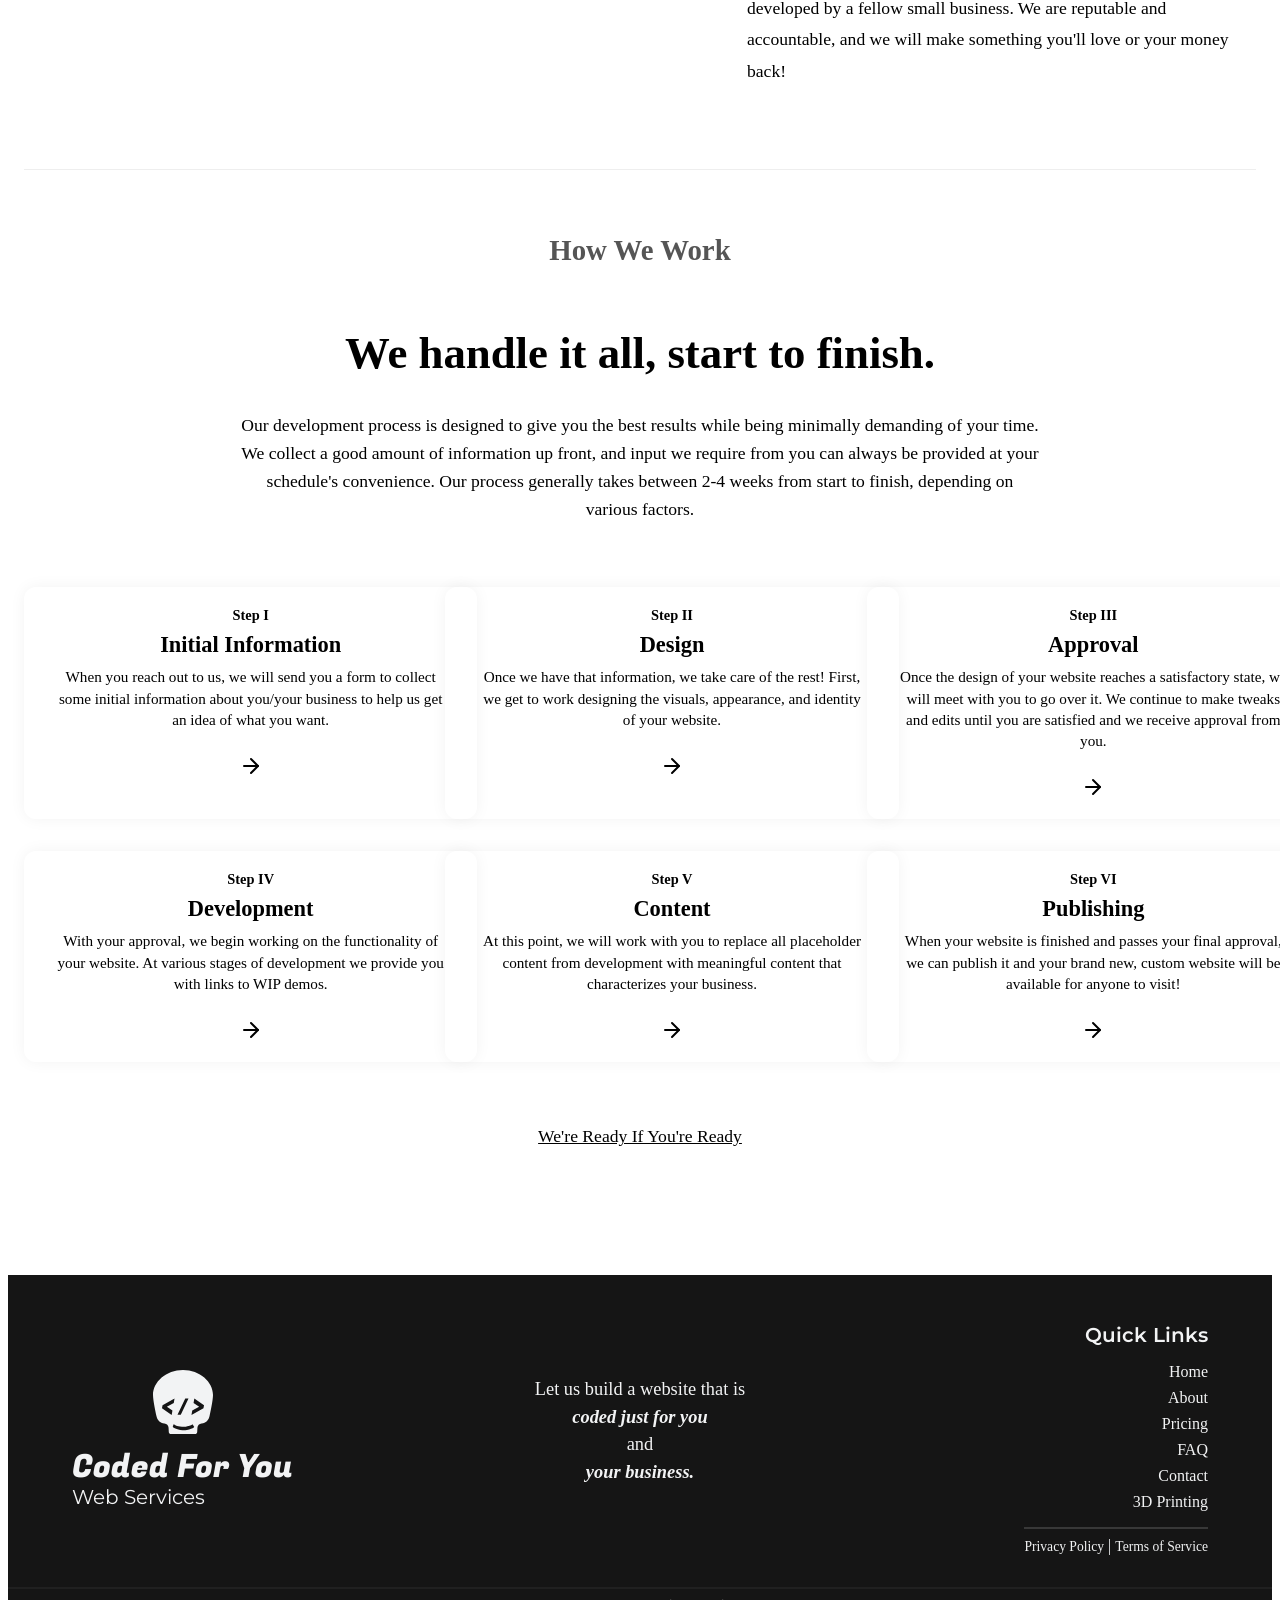
==== commit f84028f6: "" ====
--- a/public/about/index.html
+++ b/public/about/index.html
@@ -28,7 +28,7 @@
                 </svg>
             </div>
             <div class="logo-text-wrapper">
-                <span class="logo-text-main">Code For You</span>
+                <span class="logo-text-main">Coded For You</span>
                 <span class="logo-text-sub">Web Services</span>
             </div>
         </a>
@@ -75,7 +75,7 @@
                 </label>
                 <label class="theme-radio" title="Dark Theme">
                   <input type="radio" name="theme" value="dark">
-                  <svg width="24" height="24" viewBox="0 0 16 16" fill="none" stroke="currentColor" stroke-width="1" stroke-linecap="round" stroke-linejoin="round">
+                  <svg class="bi bi-moon-fill" xmlns="http://www.w3.org/2000/svg" width="24" height="24" viewBox="0 0 16 16" fill="currentColor">
                     <path d="M6 .278a.77.77 0 0 1 .08.858 7.2 7.2 0 0 0-.878 3.46c0 4.021 3.278 7.277 7.318 7.277q.792-.001 1.533-.16a.79.79 0 0 1 .81.316.73.73 0 0 1-.031.893A8.35 8.35 0 0 1 8.344 16C3.734 16 0 12.286 0 7.71 0 4.266 2.114 1.312 5.124.06A.75.75 0 0 1 6 .278" fill="currentColor"></path>
                   </svg>
                 </label>
@@ -311,7 +311,7 @@
           </svg>
         </div>
         <div class="footer-logo-text">
-          <span class="footer-logo-heading">Code For You</span>
+          <span class="footer-logo-heading">Coded For You</span>
           <span class="footer-logo-subheading">Web Services</span>
         </div>
       </a>
@@ -344,7 +344,7 @@
 
   </div>
   <div class="footer-copyright">
-    <span class="footer-copyright-text">&copy; 2026 Code For You Web Services. All rights reserved.</span>
+    <span class="footer-copyright-text">&copy; 2026 Coded For You Web Services. All rights reserved.</span>
   </div>
 </footer>
 
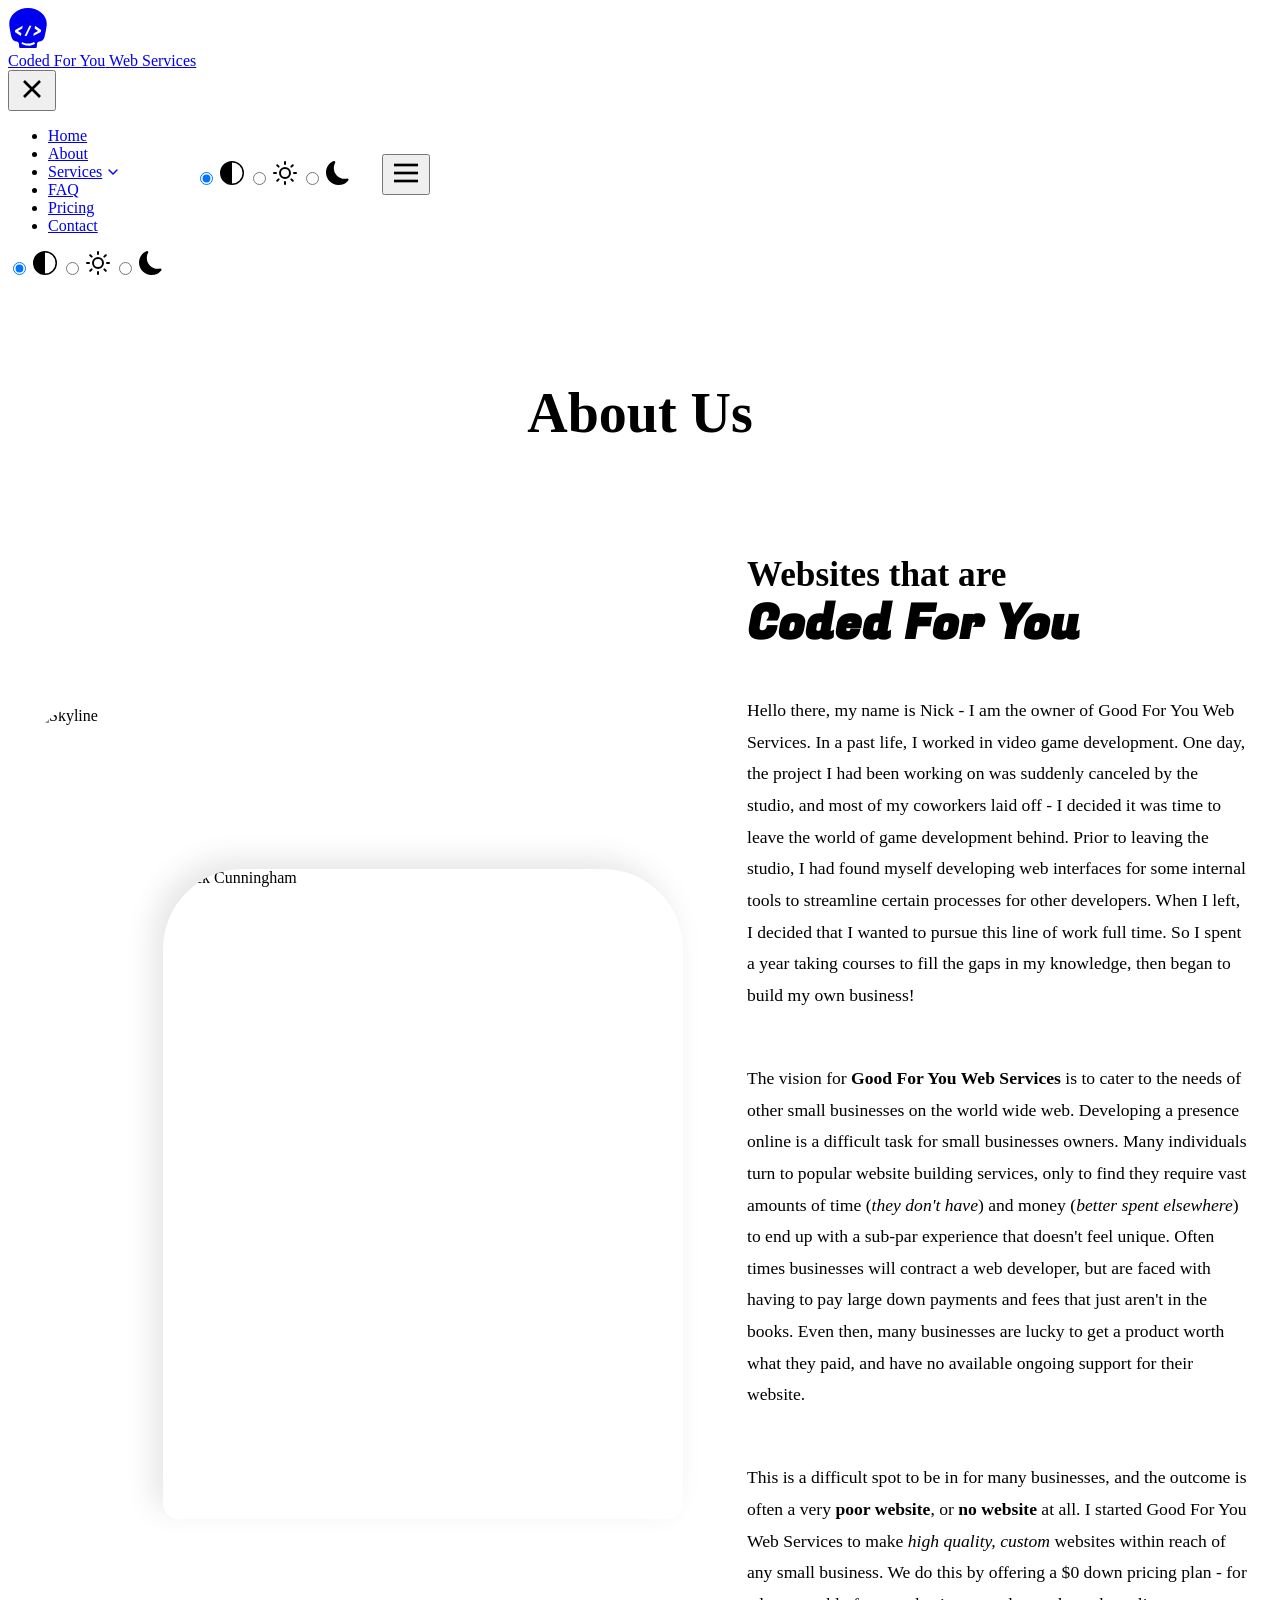
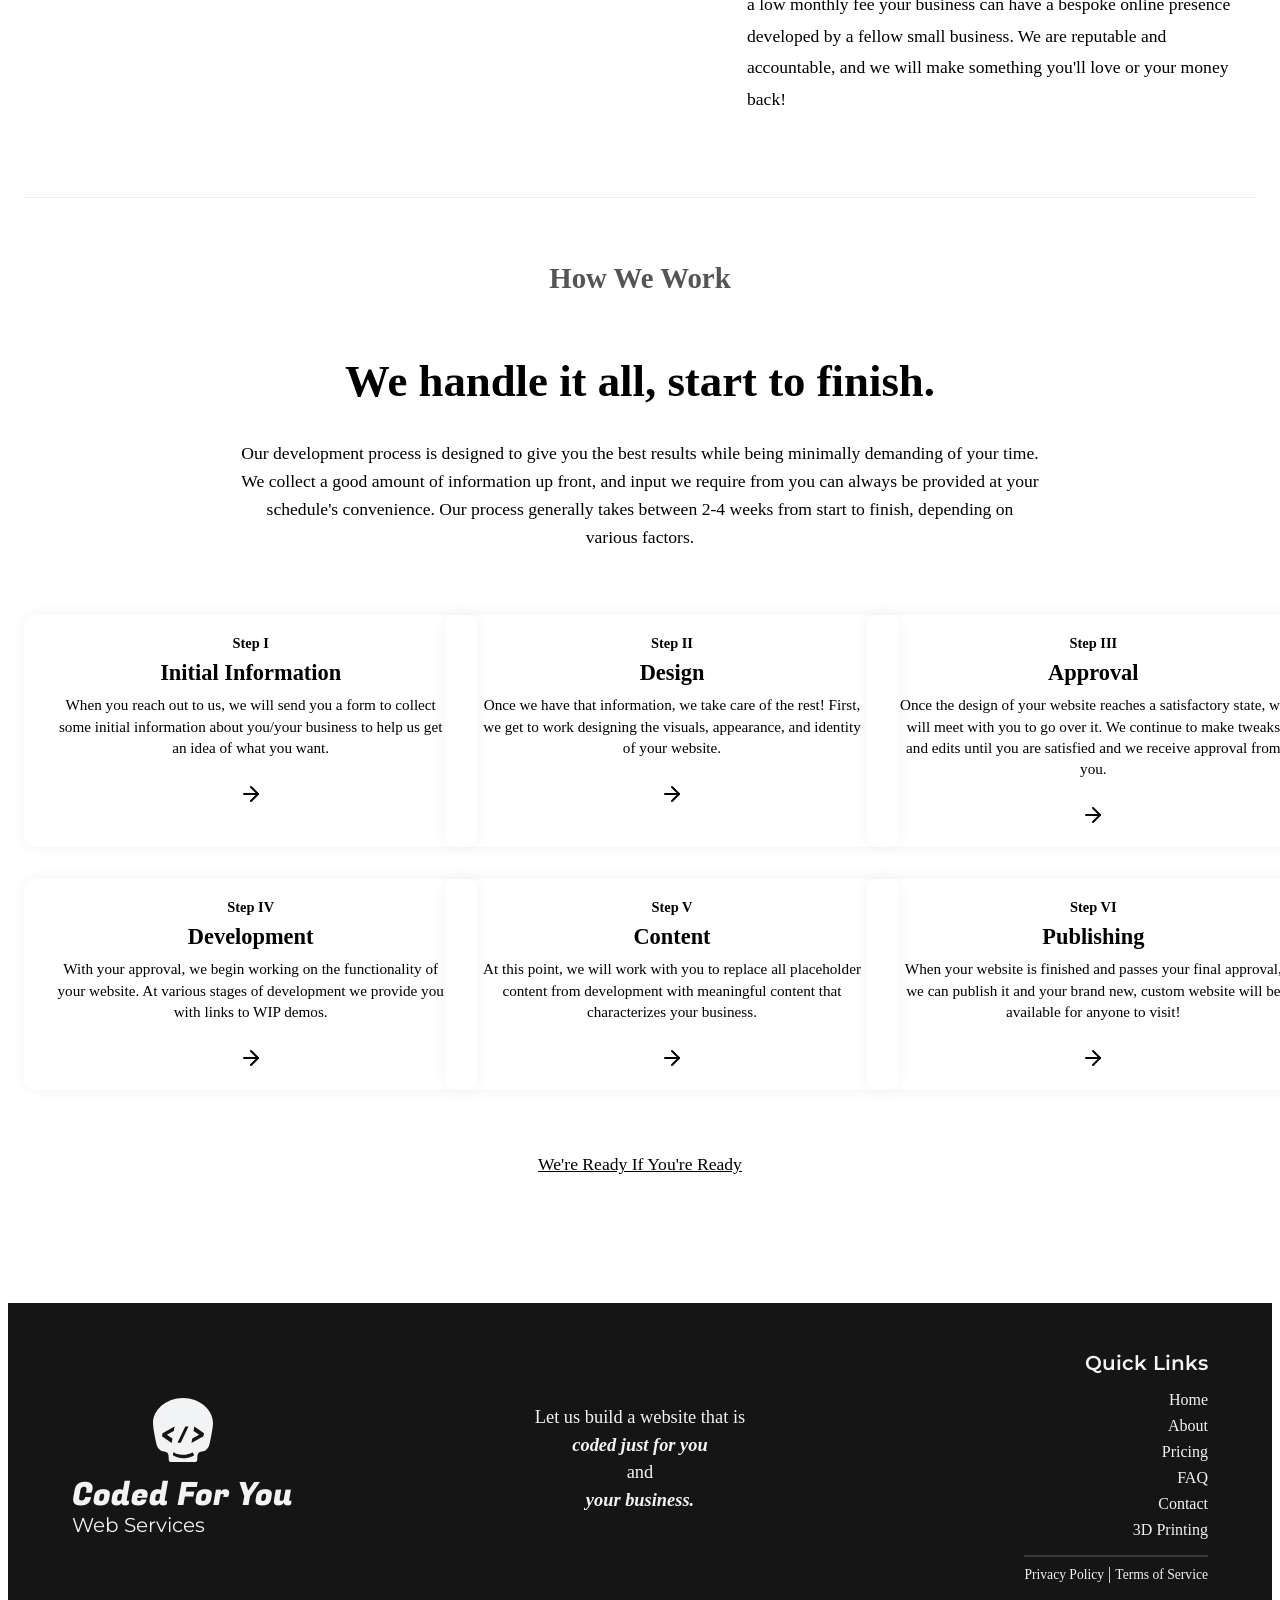
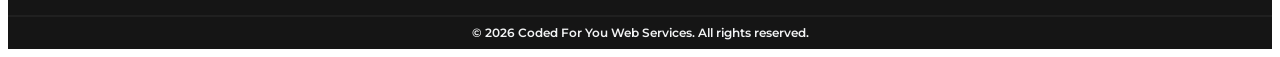
==== commit 4400ad87: "new toggle theme switch" ====
--- a/public/about/index.html
+++ b/public/about/index.html
@@ -1,11 +1,11 @@
 <!DOCTYPE html>
 <html lang="en-us">
-<head><script src="/Code4you/livereload.js?mindelay=10&amp;v=2&amp;port=1313&amp;path=Code4you/livereload" data-no-instant defer></script>
+<head><script src="/Coded4you/livereload.js?mindelay=10&amp;v=2&amp;port=1313&amp;path=Coded4you/livereload" data-no-instant defer></script>
     <meta charset="UTF-8">
     <meta name="viewport" content="width=device-width, initial-scale=1.0">
     <title>Who we are</title>
     <link href="https://fonts.googleapis.com/css2?family=Fugaz+One&family=Montserrat:wght@400;700&family=Noto+Sans:wght@400;700&display=swap" rel="stylesheet">
-    <link rel="stylesheet" href="/Code4you/css/style.css">
+    <link rel="stylesheet" href="/Coded4you/css/style.css">
     <script>
         const storedThemeMode = localStorage.getItem('theme-mode') || 'auto';
         document.documentElement.setAttribute('data-theme-mode', storedThemeMode);
@@ -21,10 +21,13 @@
 <body>
     <header id="site-header">
     <div class="container header-inner">
-        <a href="/Code4you/" class="logo">
+        <a href="/Coded4you/" class="logo">
             <div class="logo-icon">
-                <svg width="40" height="40" viewBox="0 0 960 1024" xmlns="http://www.w3.org/2000/svg" style="fill-rule:evenodd;clip-rule:evenodd;">
-                  <path d="M480,-0c269.652,-0 480,190.715 480,400c-1.113,87.192 -40.791,272.72 -55.032,337c-15.234,68.765 -57.024,111.215 -128.407,120c-39.051,4.086 -60.291,27.163 -65.223,64l-4.077,70c-1.019,24 -15.962,33 -39.745,33l-375.032,-0c-23.783,-0 -38.726,-9 -39.745,-33l-4.077,-70c-4.932,-36.837 -26.172,-59.914 -65.223,-64c-71.383,-8.785 -113.173,-51.235 -128.407,-120c-14.241,-64.28 -53.919,-249.808 -55.032,-337c-0,-209.285 210.348,-400 480,-400Zm327.48,613.579l9,-51.5l-155,-105l-12.5,70l89,61l-110,60l-12.5,70l192,-104.5Zm-363.23,102.75l123.75,-259.25l-52,-0l-124,259.25l52.25,-0Zm-145.73,1.75l12.5,-70l-89,-60l110.5,-61l12,-70l-192,105l-9,51.5l155,104.5Zm109.107,183.18c-14.961,-3.743 -29.362,-8.684 -43.205,-14.823c-13.806,-5.926 -22.698,-10.188 -26.676,-12.787c-4.192,-2.561 -7.417,-4.632 -9.676,-6.214l-12.282,46.387l10.166,7.118c15.913,10.395 42.338,21.136 79.275,32.224c17.646,5.249 39.12,8.502 64.423,9.761c25.341,1.472 50.067,0.082 74.178,-4.169c24.112,-4.252 46.014,-10.424 65.708,-18.517c19.732,-7.879 32.447,-13.751 38.146,-17.616c5.736,-3.652 10.054,-6.613 12.954,-8.885l-28.648,-46.43l-3.766,2.974c-5.837,4.329 -16.544,9.737 -32.121,16.224c-7.342,3.275 -16.769,6.587 -28.279,9.937c-11.259,3.525 -25.743,6.849 -43.453,9.972c-17.497,3.085 -37.579,3.986 -60.246,2.702c-22.667,-1.283 -41.5,-3.903 -56.498,-7.858Z" fill="currentColor"/>
+                <svg width="40" height="40" viewBox="0 0 960 1024" xmlns="http://www.w3.org/2000/svg"
+                    style="fill-rule:evenodd;clip-rule:evenodd;">
+                    <path
+                        d="M480,-0c269.652,-0 480,190.715 480,400c-1.113,87.192 -40.791,272.72 -55.032,337c-15.234,68.765 -57.024,111.215 -128.407,120c-39.051,4.086 -60.291,27.163 -65.223,64l-4.077,70c-1.019,24 -15.962,33 -39.745,33l-375.032,-0c-23.783,-0 -38.726,-9 -39.745,-33l-4.077,-70c-4.932,-36.837 -26.172,-59.914 -65.223,-64c-71.383,-8.785 -113.173,-51.235 -128.407,-120c-14.241,-64.28 -53.919,-249.808 -55.032,-337c-0,-209.285 210.348,-400 480,-400Zm327.48,613.579l9,-51.5l-155,-105l-12.5,70l89,61l-110,60l-12.5,70l192,-104.5Zm-363.23,102.75l123.75,-259.25l-52,-0l-124,259.25l52.25,-0Zm-145.73,1.75l12.5,-70l-89,-60l110.5,-61l12,-70l-192,105l-9,51.5l155,104.5Zm109.107,183.18c-14.961,-3.743 -29.362,-8.684 -43.205,-14.823c-13.806,-5.926 -22.698,-10.188 -26.676,-12.787c-4.192,-2.561 -7.417,-4.632 -9.676,-6.214l-12.282,46.387l10.166,7.118c15.913,10.395 42.338,21.136 79.275,32.224c17.646,5.249 39.12,8.502 64.423,9.761c25.341,1.472 50.067,0.082 74.178,-4.169c24.112,-4.252 46.014,-10.424 65.708,-18.517c19.732,-7.879 32.447,-13.751 38.146,-17.616c5.736,-3.652 10.054,-6.613 12.954,-8.885l-28.648,-46.43l-3.766,2.974c-5.837,4.329 -16.544,9.737 -32.121,16.224c-7.342,3.275 -16.769,6.587 -28.279,9.937c-11.259,3.525 -25.743,6.849 -43.453,9.972c-17.497,3.085 -37.579,3.986 -60.246,2.702c-22.667,-1.283 -41.5,-3.903 -56.498,-7.858Z"
+                        fill="currentColor" />
                 </svg>
             </div>
             <div class="logo-text-wrapper">
@@ -35,53 +38,109 @@
         <nav style="display: flex; align-items: center; gap: 2rem;">
             <div class="nav-drawer" id="nav-drawer">
                 <button class="close-menu" id="close-menu-btn" aria-label="Close Menu">
-                    <svg width="32" height="32" viewBox="0 0 24 24" fill="none" stroke="currentColor" stroke-width="2"><line x1="18" y1="6" x2="6" y2="18"></line><line x1="6" y1="6" x2="18" y2="18"></line></svg>
+                    <svg width="32" height="32" viewBox="0 0 24 24" fill="none" stroke="currentColor" stroke-width="2">
+                        <line x1="18" y1="6" x2="6" y2="18"></line>
+                        <line x1="6" y1="6" x2="18" y2="18"></line>
+                    </svg>
                 </button>
                 <ul class="nav-menu">
-                    <li><a href="http://localhost:1313/Code4you/" class="">Home</a></li>
-                    <li><a href="http://localhost:1313/Code4you/about/" class="">About</a></li>
+                    <li><a href="http://localhost:1313/Coded4you/"
+                            class="">Home</a></li>
+                    <li><a href="http://localhost:1313/Coded4you/about/" class="">About</a></li>
                     <li style="position: relative;" class="dropdown-wrapper">
-                        <a href="#" class="" style="display: flex; align-items: center; gap: 0.2rem;">Services <svg width="16" height="16" viewBox="0 0 24 24" fill="none" stroke="currentColor" stroke-width="2" stroke-linecap="round" stroke-linejoin="round"><polyline points="6 9 12 15 18 9"></polyline></svg></a>
-                        <ul class="dropdown-menu" style="display: none; position: absolute; top: 100%; left: 0; background: var(--bg-white); border-radius: 8px; padding: 1rem; box-shadow: 0 4px 12px rgba(0,0,0,0.1); flex-direction: column; gap: 1rem; min-width: 150px; z-index: 100;">
-                            <li><a href="http://localhost:1313/Code4you/#services" style="font-weight: normal; font-size: 1rem;">Web Design</a></li>
-                            <li><a href="http://localhost:1313/Code4you/printing/" style="font-weight: normal; font-size: 1rem;" class="">3D Printing</a></li>
+                        <a href="#" class="" style="display: flex; align-items: center; gap: 0.2rem;">Services <svg
+                                width="16" height="16" viewBox="0 0 24 24" fill="none" stroke="currentColor"
+                                stroke-width="2" stroke-linecap="round" stroke-linejoin="round">
+                                <polyline points="6 9 12 15 18 9"></polyline>
+                            </svg></a>
+                        <ul class="dropdown-menu"
+                            style="display: none; position: absolute; top: 100%; left: 0; background: var(--bg-white); border-radius: 8px; padding: 1rem; box-shadow: 0 4px 12px rgba(0,0,0,0.1); flex-direction: column; gap: 1rem; min-width: 150px; z-index: 100;">
+                            <li><a href="http://localhost:1313/Coded4you/#services" style="font-weight: normal; font-size: 1rem;">Web
+                                    Design</a></li>
+                            <li><a href="http://localhost:1313/Coded4you/printing/" style="font-weight: normal; font-size: 1rem;"
+                                    class="">3D Printing</a>
+                            </li>
                         </ul>
                     </li>
-                    <li><a href="http://localhost:1313/Code4you/faq/" class="">FAQ</a></li>
-                    <li><a href="http://localhost:1313/Code4you/pricing/" class="">Pricing</a></li>
-                    <li><a href="http://localhost:1313/Code4you/contact/" class="">Contact</a></li>
+                    <li><a href="http://localhost:1313/Coded4you/faq/" class="">FAQ</a></li>
+                    <li><a href="http://localhost:1313/Coded4you/pricing/" class="">Pricing</a></li>
+                    <li><a href="http://localhost:1313/Coded4you/contact/" class="">Contact</a></li>
                 </ul>
+                <div class="mobile-theme-toggle">
+                    <div class="theme-toggle-group">
+                        <label class="theme-radio" title="Automatic Theme">
+                            <input type="radio" name="theme-mobile" value="auto">
+                            <svg class="bi bi-circle-half" xmlns="http://www.w3.org/2000/svg" width="24" height="24"
+                                fill="currentColor" viewBox="0 0 16 16">
+                                <path d="M8 15A7 7 0 1 0 8 1zm0 1A8 8 0 1 1 8 0a8 8 0 0 1 0 16"></path>
+                            </svg>
+                        </label>
+                        <label class="theme-radio" title="Light Theme">
+                            <input type="radio" name="theme-mobile" value="light">
+                            <svg width="24" height="24" viewBox="0 0 24 24" fill="none" stroke="currentColor" stroke-width="2"
+                                stroke-linecap="round" stroke-linejoin="round">
+                                <circle cx="12" cy="12" r="5"></circle>
+                                <line x1="12" y1="1" x2="12" y2="3"></line>
+                                <line x1="12" y1="21" x2="12" y2="23"></line>
+                                <line x1="4.22" y1="4.22" x2="5.64" y2="5.64"></line>
+                                <line x1="18.36" y1="18.36" x2="19.78" y2="19.78"></line>
+                                <line x1="1" y1="12" x2="3" y2="12"></line>
+                                <line x1="21" y1="12" x2="23" y2="12"></line>
+                                <line x1="4.22" y1="19.78" x2="5.64" y2="18.36"></line>
+                                <line x1="18.36" y1="5.64" x2="19.78" y2="4.22"></line>
+                            </svg>
+                        </label>
+                        <label class="theme-radio" title="Dark Theme">
+                            <input type="radio" name="theme-mobile" value="dark">
+                            <svg class="bi bi-moon-fill" xmlns="http://www.w3.org/2000/svg" width="24" height="24"
+                                viewBox="0 0 16 16" fill="currentColor">
+                                <path
+                                    d="M6 .278a.77.77 0 0 1 .08.858 7.2 7.2 0 0 0-.878 3.46c0 4.021 3.278 7.277 7.318 7.277q.792-.001 1.533-.16a.79.79 0 0 1 .81.316.73.73 0 0 1-.031.893A8.35 8.35 0 0 1 8.344 16C3.734 16 0 12.286 0 7.71 0 4.266 2.114 1.312 5.124.06A.75.75 0 0 1 6 .278"
+                                    fill="currentColor"></path>
+                            </svg>
+                        </label>
+                    </div>
+                </div>
             </div>
             <div class="theme-toggle-group" id="theme-toggle-group">
                 <label class="theme-radio" title="Automatic Theme">
-                  <input type="radio" name="theme" value="auto">
-                  <svg class="bi bi-circle-half" xmlns="http://www.w3.org/2000/svg" width="24" height="24" fill="currentColor" viewBox="0 0 16 16">
-                    <path d="M8 15A7 7 0 1 0 8 1zm0 1A8 8 0 1 1 8 0a8 8 0 0 1 0 16"></path>
-                  </svg>
+                    <input type="radio" name="theme" value="auto">
+                    <svg class="bi bi-circle-half" xmlns="http://www.w3.org/2000/svg" width="24" height="24"
+                        fill="currentColor" viewBox="0 0 16 16">
+                        <path d="M8 15A7 7 0 1 0 8 1zm0 1A8 8 0 1 1 8 0a8 8 0 0 1 0 16"></path>
+                    </svg>
                 </label>
                 <label class="theme-radio" title="Light Theme">
-                  <input type="radio" name="theme" value="light">
-                  <svg width="24" height="24" viewBox="0 0 24 24" fill="none" stroke="currentColor" stroke-width="2" stroke-linecap="round" stroke-linejoin="round">
-                    <circle cx="12" cy="12" r="5"></circle>
-                    <line x1="12" y1="1" x2="12" y2="3"></line>
-                    <line x1="12" y1="21" x2="12" y2="23"></line>
-                    <line x1="4.22" y1="4.22" x2="5.64" y2="5.64"></line>
-                    <line x1="18.36" y1="18.36" x2="19.78" y2="19.78"></line>
-                    <line x1="1" y1="12" x2="3" y2="12"></line>
-                    <line x1="21" y1="12" x2="23" y2="12"></line>
-                    <line x1="4.22" y1="19.78" x2="5.64" y2="18.36"></line>
-                    <line x1="18.36" y1="5.64" x2="19.78" y2="4.22"></line>
-                  </svg>
+                    <input type="radio" name="theme" value="light">
+                    <svg width="24" height="24" viewBox="0 0 24 24" fill="none" stroke="currentColor" stroke-width="2"
+                        stroke-linecap="round" stroke-linejoin="round">
+                        <circle cx="12" cy="12" r="5"></circle>
+                        <line x1="12" y1="1" x2="12" y2="3"></line>
+                        <line x1="12" y1="21" x2="12" y2="23"></line>
+                        <line x1="4.22" y1="4.22" x2="5.64" y2="5.64"></line>
+                        <line x1="18.36" y1="18.36" x2="19.78" y2="19.78"></line>
+                        <line x1="1" y1="12" x2="3" y2="12"></line>
+                        <line x1="21" y1="12" x2="23" y2="12"></line>
+                        <line x1="4.22" y1="19.78" x2="5.64" y2="18.36"></line>
+                        <line x1="18.36" y1="5.64" x2="19.78" y2="4.22"></line>
+                    </svg>
                 </label>
                 <label class="theme-radio" title="Dark Theme">
-                  <input type="radio" name="theme" value="dark">
-                  <svg class="bi bi-moon-fill" xmlns="http://www.w3.org/2000/svg" width="24" height="24" viewBox="0 0 16 16" fill="currentColor">
-                    <path d="M6 .278a.77.77 0 0 1 .08.858 7.2 7.2 0 0 0-.878 3.46c0 4.021 3.278 7.277 7.318 7.277q.792-.001 1.533-.16a.79.79 0 0 1 .81.316.73.73 0 0 1-.031.893A8.35 8.35 0 0 1 8.344 16C3.734 16 0 12.286 0 7.71 0 4.266 2.114 1.312 5.124.06A.75.75 0 0 1 6 .278" fill="currentColor"></path>
-                  </svg>
+                    <input type="radio" name="theme" value="dark">
+                    <svg class="bi bi-moon-fill" xmlns="http://www.w3.org/2000/svg" width="24" height="24"
+                        viewBox="0 0 16 16" fill="currentColor">
+                        <path
+                            d="M6 .278a.77.77 0 0 1 .08.858 7.2 7.2 0 0 0-.878 3.46c0 4.021 3.278 7.277 7.318 7.277q.792-.001 1.533-.16a.79.79 0 0 1 .81.316.73.73 0 0 1-.031.893A8.35 8.35 0 0 1 8.344 16C3.734 16 0 12.286 0 7.71 0 4.266 2.114 1.312 5.124.06A.75.75 0 0 1 6 .278"
+                            fill="currentColor"></path>
+                    </svg>
                 </label>
             </div>
             <button class="menu-toggle" id="mobile-menu-btn" aria-label="Toggle Menu">
-                <svg width="32" height="32" viewBox="0 0 24 24" fill="none" stroke="currentColor" stroke-width="2"><line x1="3" y1="12" x2="21" y2="12"></line><line x1="3" y1="6" x2="21" y2="6"></line><line x1="3" y1="18" x2="21" y2="18"></line></svg>
+                <svg width="32" height="32" viewBox="0 0 24 24" fill="none" stroke="currentColor" stroke-width="2">
+                    <line x1="3" y1="12" x2="21" y2="12"></line>
+                    <line x1="3" y1="6" x2="21" y2="6"></line>
+                    <line x1="3" y1="18" x2="21" y2="18"></line>
+                </svg>
             </button>
         </nav>
     </div>
@@ -89,19 +148,26 @@
 <script>
     document.addEventListener('DOMContentLoaded', () => {
         const header = document.getElementById('site-header');
+
         
-        
-        const themeRadios = document.querySelectorAll('input[name="theme"]');
+        const themeRadios = document.querySelectorAll('input[name="theme"], input[name="theme-mobile"]');
         const currentStored = localStorage.getItem('theme-mode') || 'auto';
-        
+
+        const syncRadios = (value) => {
+            themeRadios.forEach(radio => {
+                if (radio.value === value) radio.checked = true;
+            });
+        };
+
+        syncRadios(currentStored);
+
         themeRadios.forEach(radio => {
-            if (radio.value === currentStored) radio.checked = true;
-            
             radio.addEventListener('change', (e) => {
                 const mode = e.target.value;
+                syncRadios(mode);
                 localStorage.setItem('theme-mode', mode);
                 document.documentElement.setAttribute('data-theme-mode', mode);
-                
+
                 if (mode === 'auto') {
                     const prefersDark = window.matchMedia('(prefers-color-scheme: dark)').matches;
                     document.documentElement.setAttribute('data-theme', prefersDark ? 'dark' : 'light');
@@ -110,7 +176,7 @@
                 }
             });
         });
-        
+
         
         const handleScroll = () => {
             if (window.scrollY > 20) {
@@ -119,7 +185,7 @@
                 header.classList.remove('scrolled');
             }
         };
-        
+
         window.addEventListener('scroll', handleScroll, { passive: true });
         handleScroll();
 
@@ -144,7 +210,6 @@
         });
     });
 </script>
-
     <main>
         
 <div class="about-page container" style="padding: 4rem 1rem; max-width: 1400px;">
@@ -225,7 +290,7 @@
     </div>
 
     <div style="margin-top: 4rem;">
-      <a href="/contact/" class="cta-button" style="background-color: var(--primary-color); color: var(--dark-accent); display: inline-block; font-size: 1.1rem;">We're Ready If You're Ready</a>
+      <a href="http://localhost:1313/Coded4you/contact/" class="cta-button" style="background-color: var(--primary-color); color: var(--dark-accent); display: inline-block; font-size: 1.1rem;">We're Ready If You're Ready</a>
     </div>
   </section>
 
@@ -304,7 +369,7 @@
   <div class="footer-content">
 
     <div class="footer-hero">
-      <a href="http://localhost:1313/Code4you/" class="footer-logo">
+      <a href="http://localhost:1313/Coded4you/" class="footer-logo">
         <div class="footer-logo-image">
           <svg width="64" height="64" viewBox="0 0 960 1024" xmlns="http://www.w3.org/2000/svg" style="fill-rule:evenodd;clip-rule:evenodd;">
             <path d="M480,-0c269.652,-0 480,190.715 480,400c-1.113,87.192 -40.791,272.72 -55.032,337c-15.234,68.765 -57.024,111.215 -128.407,120c-39.051,4.086 -60.291,27.163 -65.223,64l-4.077,70c-1.019,24 -15.962,33 -39.745,33l-375.032,-0c-23.783,-0 -38.726,-9 -39.745,-33l-4.077,-70c-4.932,-36.837 -26.172,-59.914 -65.223,-64c-71.383,-8.785 -113.173,-51.235 -128.407,-120c-14.241,-64.28 -53.919,-249.808 -55.032,-337c-0,-209.285 210.348,-400 480,-400Zm327.48,613.579l9,-51.5l-155,-105l-12.5,70l89,61l-110,60l-12.5,70l192,-104.5Zm-363.23,102.75l123.75,-259.25l-52,-0l-124,259.25l52.25,-0Zm-145.73,1.75l12.5,-70l-89,-60l110.5,-61l12,-70l-192,105l-9,51.5l155,104.5Zm109.107,183.18c-14.961,-3.743 -29.362,-8.684 -43.205,-14.823c-13.806,-5.926 -22.698,-10.188 -26.676,-12.787c-4.192,-2.561 -7.417,-4.632 -9.676,-6.214l-12.282,46.387l10.166,7.118c15.913,10.395 42.338,21.136 79.275,32.224c17.646,5.249 39.12,8.502 64.423,9.761c25.341,1.472 50.067,0.082 74.178,-4.169c24.112,-4.252 46.014,-10.424 65.708,-18.517c19.732,-7.879 32.447,-13.751 38.146,-17.616c5.736,-3.652 10.054,-6.613 12.954,-8.885l-28.648,-46.43l-3.766,2.974c-5.837,4.329 -16.544,9.737 -32.121,16.224c-7.342,3.275 -16.769,6.587 -28.279,9.937c-11.259,3.525 -25.743,6.849 -43.453,9.972c-17.497,3.085 -37.579,3.986 -60.246,2.702c-22.667,-1.283 -41.5,-3.903 -56.498,-7.858Z" fill="currentColor"/>
@@ -325,12 +390,12 @@
       <div class="footer-quick-links">
         <h2>Quick Links</h2>
         <ul>
-          <li><a href="http://localhost:1313/Code4you/">Home</a></li>
-          <li><a href="http://localhost:1313/Code4you/about/">About</a></li>
-          <li><a href="http://localhost:1313/Code4you/pricing/">Pricing</a></li>
-          <li><a href="http://localhost:1313/Code4you/faq/">FAQ</a></li>
-          <li><a href="http://localhost:1313/Code4you/contact/">Contact</a></li>
-          <li><a href="http://localhost:1313/Code4you/printing/">3D Printing</a></li>
+          <li><a href="http://localhost:1313/Coded4you/">Home</a></li>
+          <li><a href="http://localhost:1313/Coded4you/about/">About</a></li>
+          <li><a href="http://localhost:1313/Coded4you/pricing/">Pricing</a></li>
+          <li><a href="http://localhost:1313/Coded4you/faq/">FAQ</a></li>
+          <li><a href="http://localhost:1313/Coded4you/contact/">Contact</a></li>
+          <li><a href="http://localhost:1313/Coded4you/printing/">3D Printing</a></li>
         </ul>
       </div>
       <div class="footer-legal-links">
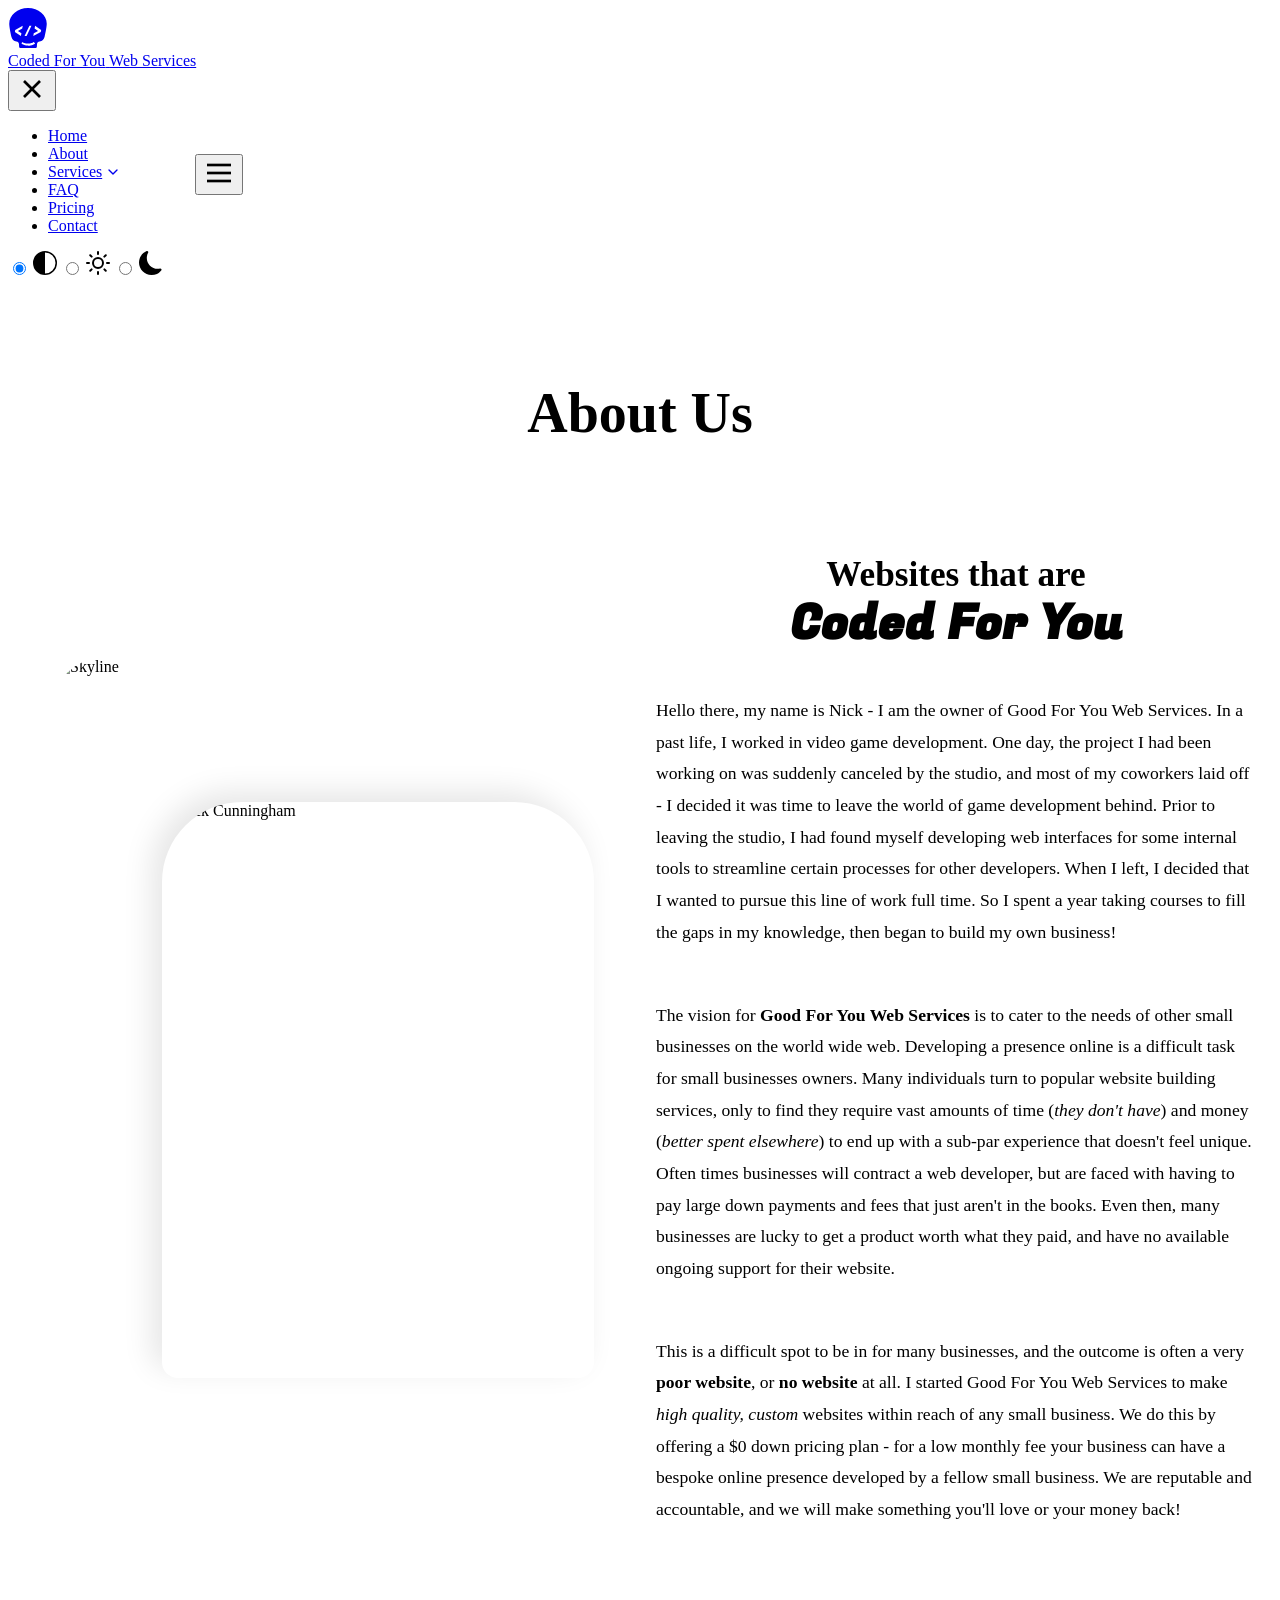
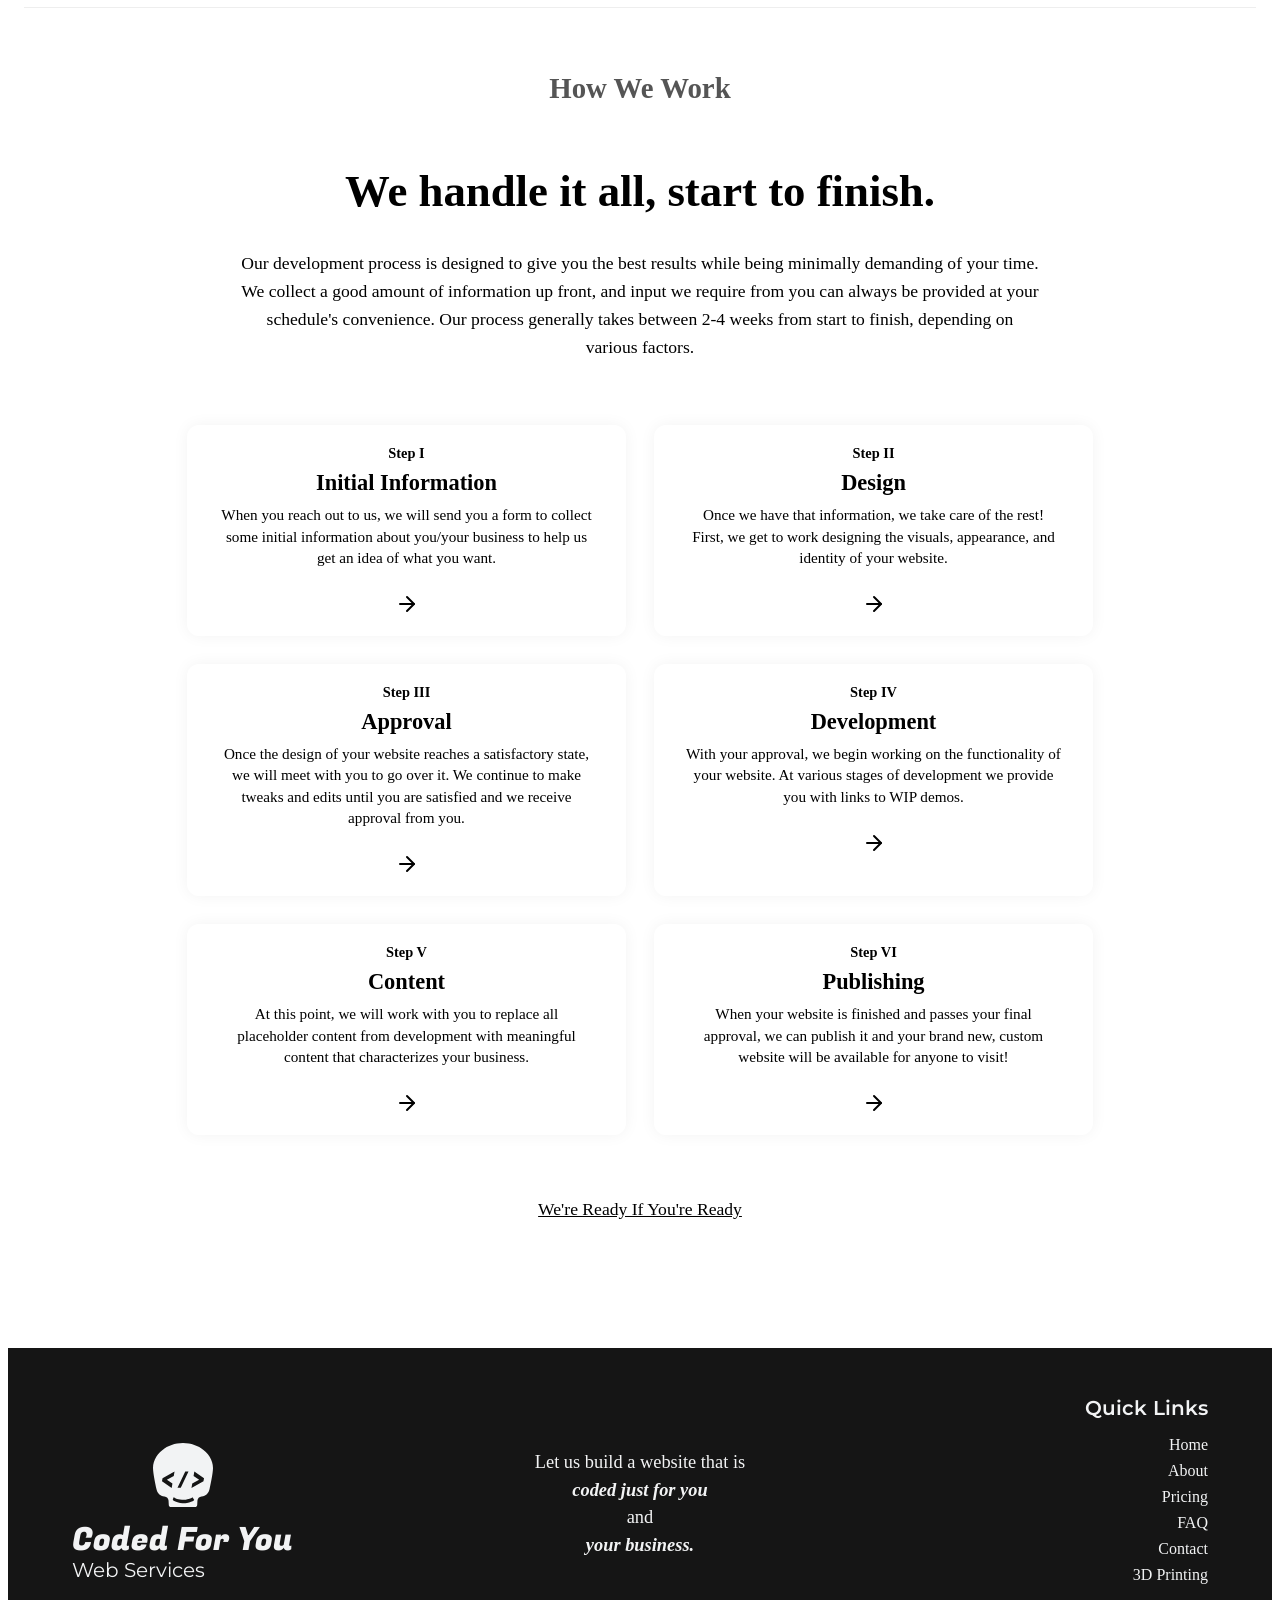
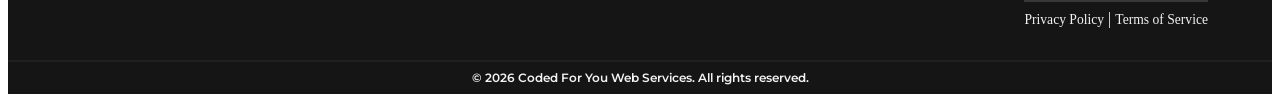
==== commit d7801067: "fixed about page" ====
--- a/public/about/index.html
+++ b/public/about/index.html
@@ -102,39 +102,7 @@
                     </div>
                 </div>
             </div>
-            <div class="theme-toggle-group" id="theme-toggle-group">
-                <label class="theme-radio" title="Automatic Theme">
-                    <input type="radio" name="theme" value="auto">
-                    <svg class="bi bi-circle-half" xmlns="http://www.w3.org/2000/svg" width="24" height="24"
-                        fill="currentColor" viewBox="0 0 16 16">
-                        <path d="M8 15A7 7 0 1 0 8 1zm0 1A8 8 0 1 1 8 0a8 8 0 0 1 0 16"></path>
-                    </svg>
-                </label>
-                <label class="theme-radio" title="Light Theme">
-                    <input type="radio" name="theme" value="light">
-                    <svg width="24" height="24" viewBox="0 0 24 24" fill="none" stroke="currentColor" stroke-width="2"
-                        stroke-linecap="round" stroke-linejoin="round">
-                        <circle cx="12" cy="12" r="5"></circle>
-                        <line x1="12" y1="1" x2="12" y2="3"></line>
-                        <line x1="12" y1="21" x2="12" y2="23"></line>
-                        <line x1="4.22" y1="4.22" x2="5.64" y2="5.64"></line>
-                        <line x1="18.36" y1="18.36" x2="19.78" y2="19.78"></line>
-                        <line x1="1" y1="12" x2="3" y2="12"></line>
-                        <line x1="21" y1="12" x2="23" y2="12"></line>
-                        <line x1="4.22" y1="19.78" x2="5.64" y2="18.36"></line>
-                        <line x1="18.36" y1="5.64" x2="19.78" y2="4.22"></line>
-                    </svg>
-                </label>
-                <label class="theme-radio" title="Dark Theme">
-                    <input type="radio" name="theme" value="dark">
-                    <svg class="bi bi-moon-fill" xmlns="http://www.w3.org/2000/svg" width="24" height="24"
-                        viewBox="0 0 16 16" fill="currentColor">
-                        <path
-                            d="M6 .278a.77.77 0 0 1 .08.858 7.2 7.2 0 0 0-.878 3.46c0 4.021 3.278 7.277 7.318 7.277q.792-.001 1.533-.16a.79.79 0 0 1 .81.316.73.73 0 0 1-.031.893A8.35 8.35 0 0 1 8.344 16C3.734 16 0 12.286 0 7.71 0 4.266 2.114 1.312 5.124.06A.75.75 0 0 1 6 .278"
-                            fill="currentColor"></path>
-                    </svg>
-                </label>
-            </div>
+            
             <button class="menu-toggle" id="mobile-menu-btn" aria-label="Toggle Menu">
                 <svg width="32" height="32" viewBox="0 0 24 24" fill="none" stroke="currentColor" stroke-width="2">
                     <line x1="3" y1="12" x2="21" y2="12"></line>
@@ -216,14 +184,14 @@
   
   <h1 style="text-align: center; font-size: 3.5rem; margin-bottom: 3rem;">About Us</h1>
 
-  <div class="about-hero-grid" style="display: flex; flex-direction: row; gap: 4rem; align-items: center; justify-content: center; margin-bottom: 4rem;">
-    <div class="hero-images-wrapper" style="position: relative; width: 100%; flex: 1; max-width: 650px; aspect-ratio: 0.8;">
+  <div class="about-hero-grid" style="display: grid; justify-items: center; align-items: center; gap: 2rem; margin-bottom: 4rem;">
+    <div class="hero-images-wrapper" style="position: relative; width: fit-content; width: -moz-available; width: -webkit-fill-available; width: fill-available; aspect-ratio: 3/4; max-width: calc(640px - 100px);">
       <img src="https://goodforyou.services/images/pages/about/background.webp" alt="Skyline" class="image-background" style="position: absolute; top: 0; left: 0; width: 80%; height: 80%; object-fit: cover; border-radius: 3rem;" />
       <img src="https://goodforyou.services/images/profiles/ncunningham.webp" alt="Nick Cunningham" class="image-profile" style="position: absolute; bottom: 0; right: 0; width: 80%; height: 80%; object-fit: cover; border-radius: 5rem 5rem 1rem 1rem; box-shadow: -10px -10px 30px rgba(0,0,0,0.1);" />
     </div>
 
-    <div class="about-content" style="flex: 1; text-align: left; max-width: 500px; padding-top: 2rem;">
-      <h2 style="font-size: 2.2rem; margin-bottom: 1.5rem; line-height: 1.2;">
+    <div class="about-content" style="max-width: 640px; margin: 0 auto;">
+      <h2 style="font-size: 2.2rem; margin-bottom: 1.5rem; line-height: 1.2; text-align: center;">
         Websites that are<br>
         <span style="font-family: 'Fugaz One', cursive; color: var(--text-dark); font-size: 3rem;">Coded For You</span>
       </h2>
@@ -243,7 +211,7 @@
     <h4 style="font-size: 2.8rem; color: var(--primary-color); margin-bottom: 2rem;">We handle it all, start to finish.</h4>
     <p style="font-size: 1.1rem; max-width: 800px; margin: 0 auto 4rem auto; line-height: 1.6; color: var(--text-dark);">Our development process is designed to give you the best results while being minimally demanding of your time. We collect a good amount of information up front, and input we require from you can always be provided at your schedule's convenience. Our process generally takes between 2-4 weeks from start to finish, depending on various factors.</p>
 
-    <div class="process-steps" style="display: grid; grid-template-columns: repeat(3, 1fr); gap: 2rem; width: 100%; max-width: 100%; margin: 0 auto; text-align: center;">
+    <div class="process-steps" style="display: flex; flex-flow: row wrap; justify-content: center; gap: 1.75rem; width: 100%; max-width: 100%; margin: 0 auto; text-align: center;">
       
       <div class="process-step">
         <span class="step-label">Step I</span>
@@ -310,9 +278,10 @@
   overflow: hidden;
   z-index: 1;
   color: var(--text-dark);
-  transition: color 0.15s ease-in-out;
+  transition: color 0.15s ease-in-out, box-shadow 0.15s ease-in-out, transform 0.15s ease-in-out;
   cursor: default;
   width: 100%;
+  max-width: 375px;
 }
 
  
@@ -357,10 +326,36 @@
 }
 .process-step:hover {
   color: #fff;  
+  box-shadow: 0 10px 30px rgba(0, 0, 0, 0.15);
+  transform: translateY(-5px);
 }
 .process-step:hover .step-label,
 .process-step:hover .step-arrow {
   color: white;  
+}
+
+ 
+@media (min-width: 1024px) {
+  .about-hero-grid {
+    grid-template-columns: repeat(2, 1fr);
+    gap: 4rem;
+  }
+
+  .about-content {
+    max-width: 500px;
+    margin: 0;
+    padding-top: 2rem;
+  }
+
+  .about-content h2 {
+    text-align: left;
+  }
+
+  .process-steps {
+    display: grid;
+    grid-template-columns: repeat(3, 1fr);
+    gap: 2rem;
+  }
 }
 </style>
 
